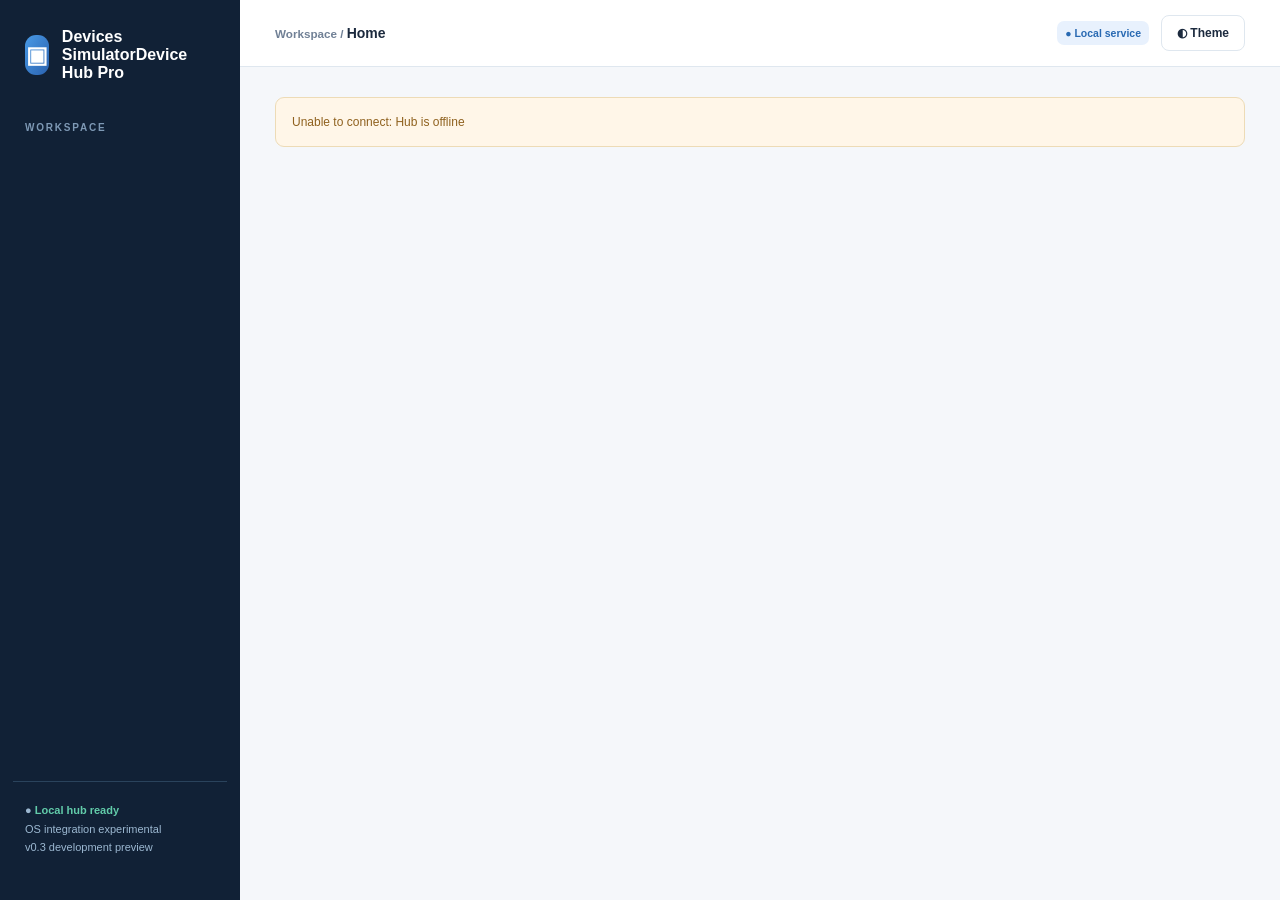
==== src/lulwa_virtual_printer/ui/index.html @ 2a914bf4 "feat: Studio inspection UI entry points and read-only step highlights" ====
<!doctype html>
<html lang="en"><head><meta charset="utf-8"><meta name="viewport" content="width=device-width, initial-scale=1">
<title>Devices Simulator — Device Hub</title>
<style>
:root{--nav:#112136;--bg:#f5f7fa;--surface:#fff;--line:#dfe7ef;--ink:#1c2a3e;--mute:#718196;--blue:#2869b2;--pale:#eaf3ff;--teal:#138b81;--purple:#7958a6}
*{box-sizing:border-box}body{margin:0;background:var(--bg);color:var(--ink);font:14px Inter,-apple-system,BlinkMacSystemFont,"Segoe UI",sans-serif}button,input,select{font:inherit}button{cursor:pointer}button:focus-visible,input:focus-visible,select:focus-visible{outline:3px solid #73b5eb;outline-offset:2px}
.shell{display:flex;min-height:100vh}.side{width:240px;flex:none;background:var(--nav);color:#bed0e3;min-height:100vh;position:sticky;top:0;display:flex;flex-direction:column;padding:24px 13px}.brand{color:#fff;font-size:16px;font-weight:800;display:flex;gap:13px;align-items:center;padding:4px 12px 28px}.brand small{color:#86a6c4;font-size:11px;font-weight:400;display:block;margin-top:4px}.logo{border-radius:11px;background:linear-gradient(120deg,#499ae6,#2a62b0);height:40px;width:40px;display:grid;place-items:center;font-size:23px}.navtitle{font-size:10px;letter-spacing:1.8px;text-transform:uppercase;color:#7e99b5;font-weight:850;padding:12px}.nav{width:100%;border:0;background:transparent;text-align:left;color:#b5c9de;border-radius:9px;padding:12px 13px;display:flex;align-items:center;gap:12px;font-size:12.5px;font-weight:600}.nav.active,.nav:hover{background:#27486c;color:#fff}.nav.active{box-shadow:inset 3px 0 #6eafea}.nav i{font-style:normal;font-size:18px;width:22px;text-align:center}.sidefoot{margin-top:auto;border-top:1px solid #2a435c;padding:19px 12px;font-size:11px;color:#9cb8d1;line-height:1.7}.sidefoot b{color:#62ccaa}
.main{min-width:0;flex:1}.top{height:67px;display:flex;align-items:center;justify-content:space-between;background:var(--surface);border-bottom:1px solid var(--line);padding:0 35px;gap:10px}.top small{color:var(--mute);font-weight:550}.top strong{color:var(--ink)}.body{max-width:1440px;margin:auto;padding:30px 35px 55px}.heading{display:flex;justify-content:space-between;align-items:center;gap:15px;margin-bottom:24px}.heading .eyebrow{font-size:10px;text-transform:uppercase;letter-spacing:1.6px;font-weight:800;color:var(--teal);margin-bottom:8px}.heading h1{font-size:26px;letter-spacing:-.8px;margin:0 0 7px}.heading p,.muted{color:var(--mute);font-size:12px;line-height:1.6}.heading p{margin:0}
.btn{border:1px solid var(--line);border-radius:8px;background:var(--surface);color:var(--ink);padding:10px 15px;font-size:12px;font-weight:700;display:inline-flex;align-items:center;justify-content:center;gap:8px;text-decoration:none}.btn.primary{background:var(--blue);color:#fff;border-color:var(--blue)}.btn.ghost{border:0;background:transparent;color:var(--blue)}.btn.danger{color:#b33d4c}.btn:disabled{opacity:.4;cursor:not-allowed}.row{display:flex;align-items:center;gap:12px}.between{justify-content:space-between}.wrap{flex-wrap:wrap}.grid{display:grid;gap:17px}.four{grid-template-columns:repeat(4,minmax(0,1fr))}.three{grid-template-columns:repeat(3,minmax(0,1fr))}.two{grid-template-columns:repeat(2,minmax(0,1fr))}.split{grid-template-columns:1.65fr 1fr}.stack{display:flex;flex-direction:column;gap:18px}.card{background:var(--surface);border:1px solid var(--line);border-radius:12px;padding:20px;box-shadow:0 8px 25px #243a5409;min-width:0}.card h2{margin:0 0 6px;font-size:14px}.card h3{margin:0 0 6px;font-size:12px}.cardhead{display:flex;align-items:center;justify-content:space-between;gap:12px;margin-bottom:17px}.small{font-size:11px;color:var(--mute)}.metric small{color:var(--mute);font-weight:700}.metric strong{display:block;font-size:29px;margin:10px 0 6px;letter-spacing:-1px}.pill{display:inline-flex;align-items:center;gap:6px;font-size:10.5px;font-weight:750;padding:6px 8px;border-radius:7px;background:#e8f1fd;color:#2869b2}.pill.green{background:#e1f5eb;color:#227d5c}.pill.amber{background:#fff1dc;color:#926117}.pill.gray{background:#ebeff4;color:#65738a}
.tile,.choice{background:var(--surface);border:1px solid var(--line);border-radius:11px;padding:18px;text-align:left}.tile{display:flex;flex-direction:column;align-items:center;text-align:center;gap:11px;min-height:130px;justify-content:center}.tile b,.choice b{font-size:12px}.tile small,.choice small{font-size:11px;color:var(--mute);line-height:1.6}.tile:hover,.choice:hover,.choice.active{border-color:#4288d5;background:#f5faff}.tile .ic,.choice .ic{background:#e7f2ff;color:#2869b2;border-radius:11px;width:48px;height:48px;display:grid;place-items:center;font-size:24px}.choice{min-height:127px}.choice b,.choice small{display:block;margin-top:8px}.item{display:flex;align-items:center;gap:12px;padding:15px 0;border-bottom:1px solid var(--line)}.item:last-child{border-bottom:0}.item .ic{background:#e6f1fd;color:var(--blue);height:42px;width:42px;flex:none;border-radius:10px;display:grid;place-items:center;font-size:22px}.item .grow{flex:1;min-width:0}.item .grow b{display:block;font-size:12px;margin-bottom:5px}.item .grow small{color:var(--mute);font-size:10.5px}.empty{background:#fbfcff;border:1px dashed #c8d4e0;padding:34px;text-align:center;border-radius:11px}.empty b{display:block;margin-bottom:8px}.empty p{max-width:400px;margin:0 auto 16px;font-size:12px;color:var(--mute);line-height:1.7}
.wizard{display:grid;grid-template-columns:195px 1fr;gap:20px}.wstep{display:flex;gap:11px;align-items:center;padding:13px;border-radius:8px;font-size:11px;color:var(--mute)}.wstep.active{background:#e6f1ff;color:var(--ink);font-weight:750}.circle{flex:none;background:#e4eaf1;border-radius:50%;height:25px;width:25px;display:grid;place-items:center;font-weight:800}.active .circle{background:var(--blue);color:white}.wizardpanel{min-height:510px;display:flex;flex-direction:column}.wizardcontent{flex:1}.progress{height:6px;background:#e8edf5;border-radius:8px;margin:12px 0 24px;overflow:hidden}.progress div{height:100%;background:var(--blue)}.sectitle{font-size:19px;letter-spacing:-.4px;margin:0 0 7px}.wfooter{border-top:1px solid var(--line);padding-top:18px;margin-top:26px;display:flex;justify-content:space-between;gap:10px}.field{display:block;margin:20px 0}.field span{font-size:11.5px;font-weight:750;display:block;margin-bottom:8px}.field input,.field select{border:1px solid var(--line);border-radius:8px;background:var(--surface);color:var(--ink);padding:10px 12px;min-height:42px;width:100%}.notice{background:#eaf3ff;border:1px solid #c8dff7;color:#275b8c;border-radius:9px;padding:14px 16px;font-size:12px;line-height:1.7}.notice.warn{background:#fff6e8;border-color:#eddbb6;color:#8f611e}.notice b{display:block;margin-bottom:4px}.mt{margin-top:18px}
.table{border-collapse:collapse;width:100%;text-align:left}.table th{font-size:10px;text-transform:uppercase;letter-spacing:.5px;color:var(--mute);background:#f1f5f9}.table td,.table th{padding:13px 12px;border-bottom:1px solid var(--line)}.table td{font-size:12px}.scroll{overflow:auto}
.tray{border:1px solid var(--line);border-radius:10px;padding:18px}.tray .art{background:linear-gradient(155deg,#dde4ed,#9fb3c6);border-radius:8px;border-bottom:9px solid #778fa6;height:110px;display:grid;place-items:center;color:#49627d;font-size:42px;margin:15px 0}.labelart{width:210px;min-height:315px;margin:10px auto;background:#fff;color:#152539;border:1px solid #cad4df;box-shadow:0 12px 25px #0002;padding:20px 15px;display:flex;flex-direction:column;gap:15px;font-size:12px}.labelart .barcode{margin-top:auto;height:56px;background:repeating-linear-gradient(90deg,#122235 0 3px,white 3px 5px,#122235 5px 6px,white 6px 11px)}
.gallery{display:grid;grid-template-columns:repeat(4,minmax(0,1fr));gap:15px}.shot{border:1px solid var(--line);background:var(--surface);border-radius:10px;overflow:hidden}.shot-img{height:195px;background:#eaf0f6;padding:14px;display:grid;place-items:center}.shot-img img{max-width:100%;max-height:100%;object-fit:contain;box-shadow:0 4px 13px #15243933}.shot-detail{padding:13px}.shot-detail b{display:block;font-size:11px;margin-bottom:5px}.diag{background:#15263b;border-radius:13px;padding:23px;color:#f0f5fa}.diagcards{display:grid;grid-template-columns:repeat(3,1fr);gap:14px;margin:18px 0}.diagcard{background:#1e354d;border:1px solid #34516a;border-radius:10px;padding:21px}.diagcard strong{font-size:22px;color:#69d4b3;display:block;margin:10px 0}.diagcard small{color:#b4c6d6}.diagrow{display:flex;justify-content:space-between;gap:15px;padding:13px 0;border-bottom:1px solid #34516a;font-size:12px}.diagrow span{color:#a8c2da}.studio{background:#faf9ff;border:1px solid var(--line);border-radius:12px;height:490px;position:relative;overflow:hidden;background-image:radial-gradient(#cec2de 1px,transparent 1px);background-size:19px 19px}.node{position:absolute;min-width:165px;background:#fff;border:1px solid #b7a3d5;border-radius:10px;padding:17px;box-shadow:0 8px 20px #2a1c4519;font-size:11px}.node b{display:block;color:#7958a6;margin-bottom:11px}.toast{position:fixed;right:25px;bottom:25px;padding:15px 19px;background:#203d58;color:#fff;border-radius:10px;box-shadow:0 10px 30px #0004;display:none;z-index:5}.toast.show{display:block}.toast.bad{background:#933744}
body.dark{--bg:#101820;--surface:#172333;--line:#35475d;--ink:#eef3f9;--mute:#b0bece;--blue:#78b7f4;--pale:#233954}body.dark .tile:hover,body.dark .choice.active{background:#243b55}body.dark .table th{background:#25364a}body.dark .empty{background:#1b2738}body.dark .notice{background:#213b55;border-color:#365b7b;color:#c2dff7}body.dark .notice.warn{background:#45371f;border-color:#76572b;color:#efce94}
@media(max-width:1200px){.side{width:202px}.four,.gallery{grid-template-columns:repeat(2,1fr)}.three{grid-template-columns:repeat(2,1fr)}.body{padding:24px}.split{grid-template-columns:1fr}}@media(max-width:760px){.side{width:65px;padding:15px 6px}.side .brand{padding:3px 6px 19px}.brand .title,.side .navtitle,.nav .txt,.sidefoot{display:none}.nav{justify-content:center}.top{padding:0 15px}.body{padding:20px 13px}.wizard{grid-template-columns:1fr}.wizardsteps{display:flex;gap:5px;overflow:auto}.wstep{padding:9px}.wstep .stepname{display:none}.gallery{grid-template-columns:repeat(2,1fr)}}@media(max-width:550px){.four,.three,.two,.gallery,.diagcards{grid-template-columns:1fr}.heading{align-items:flex-start;flex-direction:column}}@media(prefers-reduced-motion:reduce){*{animation:none!important;transition:none!important}}

/* Advanced Studio v1 — node editor */
.flow-layout{display:grid;grid-template-columns:200px minmax(0,1fr) 275px;gap:15px;align-items:start}
.flow-library,.flow-inspector,.flow-workspace{min-width:0;border:1px solid var(--line);background:var(--surface);border-radius:13px;box-shadow:0 8px 28px #172b4708}
.flow-library{padding:13px;display:flex;flex-direction:column;gap:8px;min-height:500px}
.flow-panel-head{display:flex;align-items:center;justify-content:space-between;gap:6px;margin-bottom:8px}.flow-panel-head>b{font-size:12px}.flow-panel-head .btn{padding:6px}
.flow-library-item{display:block;width:100%;text-align:left;padding:12px 11px;border:1px solid var(--line);background:var(--surface);border-radius:8px}
.flow-library-item b,.flow-library-item small{display:block;overflow-wrap:anywhere}.flow-library-item b{font-size:11px;margin-bottom:5px}.flow-library-item small{font-size:10px;color:var(--mute)}.flow-library-item:hover,.flow-library-item.active{border-color:var(--blue);background:var(--pale)}
.flow-library-empty{font-size:11px;color:var(--mute);padding:24px 8px;line-height:1.6}
.flow-library-bottom{margin-top:auto;border-top:1px solid var(--line);padding-top:15px;display:grid;gap:9px}.flow-library-bottom>b{font-size:11px}
.flow-welcome{grid-column:span 2;min-height:490px;display:flex;flex-direction:column;align-items:center;justify-content:center;padding:25px;background:var(--surface);border:1px dashed #a6bfd8;border-radius:12px;text-align:center}.flow-welcome h2{font-size:20px;margin:12px}.flow-welcome p{max-width:440px;font-size:12px;color:var(--mute);margin:0 0 20px}.flow-welcome-symbol{font-size:48px;color:var(--blue)}
.flow-workspace{overflow:hidden}.flow-toolbar{display:flex;justify-content:space-between;gap:10px;align-items:end;padding:14px 16px;border-bottom:1px solid var(--line)}.flow-toolbar>.field{flex:1;margin:0}.flow-toolbar>.field input{max-width:390px}.flow-toolbar .row{justify-content:flex-end}
.flow-add{display:flex;flex-wrap:wrap;align-items:center;gap:5px;padding:11px 15px;background:var(--pale)}.flow-add span{font-size:10px;font-weight:850;color:var(--mute);margin-right:4px}.flow-add .btn{padding:7px 8px;font-size:10px}
.flow-canvas-viewport{overflow:auto;max-width:100%;border-top:1px solid var(--line);background:#f9fbff}
.flow-canvas{position:relative;width:1260px;height:620px;background-image:radial-gradient(#cbdced 1.2px,transparent 1.2px);background-size:21px 21px}
.flow-wires{width:1260px;height:620px;position:absolute;left:0;top:0;pointer-events:none}
.flow-node{width:188px;height:90px;position:absolute;background:#fff;border-radius:10px;border:1px solid #bdd2ed;box-shadow:0 8px 22px #15375720;user-select:none;touch-action:none;cursor:pointer}
.flow-node.selected{outline:3px solid #56a5f6;outline-offset:1px;box-shadow:0 11px 26px #2971c542}
.flow-node.indigo{border-color:#b4b4e9}.flow-node.teal{border-color:#a0dbd0}.flow-node.purple{border-color:#b7a0e2}.flow-node.green{border-color:#a6d9c8}
.flow-grab{height:55px;padding:10px;display:flex;gap:7px;align-items:center;cursor:grab}.flow-grab:active{cursor:grabbing}.flow-node-icon{width:31px;height:31px;border-radius:8px;display:grid;place-items:center;background:#e0edfb;color:#216bac;flex:none;font-size:18px}
.flow-node.indigo .flow-node-icon{background:#ece7ff;color:#7157b6}.flow-node.teal .flow-node-icon{background:#dbf5ef;color:#108c77}.flow-node.purple .flow-node-icon{background:#f0e8fc;color:#7b58bb}.flow-node.green .flow-node-icon{background:#e0f6e9;color:#159666}
.flow-grab b,.flow-grab small{display:block}.flow-grab b{font-size:11px}.flow-grab small{color:#7f90a3;font-size:9px;margin-top:4px;white-space:nowrap}.flow-drag-handle{margin-left:auto;color:#9bb3cf;font-size:19px}
.flow-node-foot{border-top:1px solid #e1eaf4;font-size:9px;padding:8px 9px;color:#688198;overflow:hidden;text-overflow:ellipsis;white-space:nowrap}
.flow-port{width:18px;height:18px;position:absolute;border-radius:50%;top:36px;background:#4d8bc0;border:3px solid #fff;box-shadow:0 0 0 1px #9db9d4;cursor:crosshair;z-index:5;touch-action:none;padding:0}.flow-port.in{left:-9px}.flow-port.out{right:-9px}.flow-port:hover,.flow-port:focus-visible{background:#0b9b89;outline:3px solid #b5efe6;outline-offset:2px}.flow-port.flow-branch-true{top:13px;background:#12856a;color:#fff;font-size:9px;font-weight:800;line-height:11px}.flow-port.flow-branch-false{top:59px;background:#af733d;color:#fff;font-size:9px;font-weight:800;line-height:11px}.flow-node.flow-result-inactive{border-color:#aa9b84;box-shadow:0 0 0 2px #ded6c5;opacity:.62}.flow-node.flow-result-completed{border-color:#16956d;box-shadow:0 0 0 2px #80d7bd}.flow-node.flow-result-failed{border-color:#b84148;box-shadow:0 0 0 2px #ed9da4}.flow-node.flow-result-skipped{border-color:#8798aa;opacity:.84}.flow-debug-panel{margin-top:18px;border-top:1px solid var(--line);padding-top:15px}.flow-inspection{padding:16px;border-top:1px solid var(--line)}.flow-inspection h2{font-size:14px;margin:0 0 12px}.flow-inspection .small{font-size:11px}.flow-inspection-list{display:grid;gap:6px}.flow-inspection-step{display:flex;align-items:center;gap:8px;flex-wrap:wrap;padding:8px 10px;border:1px solid var(--line);border-radius:8px;background:var(--surface)}.flow-inspection-step.active{border-color:#159d93;box-shadow:0 0 0 1px #159d93}.flow-inspection-step .btn{font-size:10px;padding:6px 9px}.flow-inspection-step strong{font-size:11px}.flow-inspection-step small{font-size:10px;color:var(--mute)}.flow-node.flow-inspection-active{outline:3px solid #12a79e;outline-offset:4px}.flow-inspection .notice{margin:10px 0}.flow-debug-panel .small{line-height:1.65}.flow-wires{overflow:visible}
.flow-editor-footer{font-size:10px;color:var(--mute);padding:11px 16px;border-top:1px solid var(--line)}
.flow-inspector{padding:17px;min-height:450px}.flow-inspector>h2{margin-bottom:18px}.flow-inspector-empty{font-size:11px;color:var(--mute);line-height:1.8}
.flow-inspector-title{display:flex;gap:9px;align-items:center;margin-bottom:19px}.flow-inspector-title strong,.flow-inspector-title small{display:block}.flow-inspector-title strong{font-size:13px}.flow-inspector-title small{font-size:9px;color:var(--mute);margin-top:3px}
.flow-inspector .field{margin:13px 0}.flow-inspector .field input,.flow-inspector .field select{max-width:100%;width:100%}.flow-inspector .grid.two{gap:8px}
.flow-inspector-actions{display:flex;gap:6px;flex-wrap:wrap;margin:18px 0}.flow-inspector-actions .btn{font-size:10px;padding:9px}.flow-subtitle{margin-top:17px!important}
.flow-connection{display:flex;align-items:center;justify-content:space-between;border-bottom:1px solid var(--line);padding:5px 0;font-size:10px;gap:5px;overflow-wrap:anywhere}.flow-connection .btn{font-size:9px;padding:6px}
.flow-safety{padding:15px;background:#eef6ff;border-radius:9px;margin-top:25px;color:#3a628a}.flow-safety b{font-size:11px}.flow-safety p{font-size:10px;line-height:1.65;margin:6px 0 0}
.flow-history{border-top:1px solid var(--line);padding:16px}.flow-history h2{font-size:14px;margin:0 0 12px}
.flow-run{border:1px solid var(--line);border-radius:8px;margin-bottom:7px;padding:10px}.flow-run summary{font-size:11px;cursor:pointer;font-weight:700}.flow-run summary small{color:var(--mute);float:right}.flow-run-step{display:flex;align-items:center;gap:8px;flex-wrap:wrap;border-top:1px solid var(--line);margin-top:8px;padding-top:8px;font-size:11px}.flow-run-step small{color:var(--mute);flex-basis:100%;margin-left:5px}
.flow-status{padding:4px 7px;border-radius:5px;color:#57738f;background:#e5edf5;font-size:9px;font-weight:800;text-transform:uppercase}.flow-status.completed{color:#0d825d;background:#e0f5eb}.flow-status.failed{color:#a4404e;background:#fbe8ea}.flow-status.skipped{color:#9a741f;background:#fff4d7}
body.dark .flow-canvas-viewport,body.dark .flow-canvas{background-color:#18283b}body.dark .flow-node{background:#213249;color:#e4f1ff}body.dark .flow-node-foot{border-color:#365570}body.dark .flow-library-item{background:var(--surface);color:var(--ink)}body.dark .flow-safety{background:#1e3b57;color:#b7d8ef}
@media(max-width:1550px){.flow-layout{grid-template-columns:180px minmax(0,1fr) 235px}}@media(max-width:1180px){.flow-layout{grid-template-columns:175px minmax(0,1fr)}.flow-inspector{grid-column:2}.flow-toolbar{flex-wrap:wrap}}@media(max-width:720px){.flow-layout{grid-template-columns:1fr}.flow-library,.flow-inspector{min-height:auto}.flow-library,.flow-workspace,.flow-inspector,.flow-welcome{grid-column:1}.flow-toolbar .row{justify-content:flex-start}.flow-toolbar>.field{width:100%}.flow-welcome{min-height:300px}}

/* Universal Connection Engine: transparent local TCP listener controls */
.conn-metric strong{font-size:27px;display:block;color:var(--blue);margin:5px 0}
.conn-metric .small{font-size:11px}
.conn-heading{display:flex;flex-direction:column;gap:4px;margin:27px 0 14px}
.conn-heading h2{font-size:18px}
.conn-heading p{font-size:12px}
.conn-card{min-width:0}
.conn-card>.cardhead{flex-wrap:wrap;gap:9px}
.conn-meta{font-size:11px;color:var(--mute);margin-bottom:13px}
.conn-endpoint{font-size:17px;font-family:ui-monospace,Menlo,monospace;letter-spacing:-.03em}
.conn-controls{padding:14px 0;margin-top:10px;border-top:1px solid var(--line);border-bottom:1px solid var(--line)}
.conn-controls .field{margin:0 0 12px}
.conn-controls input,.conn-controls select{width:100%}
.conn-events{margin-top:17px}
.conn-events summary{font-weight:750;font-size:11px;cursor:pointer;padding:10px;background:var(--pale);border-radius:8px}
.conn-event-list{max-height:230px;overflow:auto;padding-top:8px}
.conn-event-list>div{display:grid;grid-template-columns:60px 1fr 1fr;gap:10px;padding:8px 0;border-bottom:1px solid var(--line);font-size:10px}
.conn-event-list time{color:var(--mute)}
.conn-event-list b{color:var(--ink)}
.conn-event-list span{color:var(--mute)}
.conn-code{white-space:pre-wrap;overflow-wrap:anywhere;background:#102b47;color:#e4f7ff;padding:15px;border-radius:8px;font-size:12px}
@media(max-width:720px){.conn-metric strong{font-size:23px}.conn-endpoint{font-size:15px}}

.conn-serial-path{background:#132e49;border:1px solid #335e83;border-radius:8px;padding:13px;color:#c8efff;margin:12px 0}
.conn-serial-path code{font-family:ui-monospace,Menlo,monospace;overflow-wrap:anywhere;font-size:12px}
.conn-card>.grid.two{margin:15px 0}
.conn-card .field input,.conn-card .field select{max-width:100%;width:100%}
</style></head><body>
<div class="shell"><aside class="side"><div class="brand"><div class="logo">▣</div><div class="title">Devices SimulatorDevice Hub Pro</small></div></div><div class="navtitle">Workspace</div><div id="sidebar"></div><div class="sidefoot">● <b>Local hub ready</b><br>OS integration experimental<br>v0.3 development preview</div></aside>
<div class="main"><header class="top"><div><small>Workspace / </small><strong id="breadcrumb">Home</strong></div><div class="row"><span class="pill" id="systemstatus">● Local service</span><button class="btn" id="theme" aria-label="Toggle theme">◐ Theme</button></div></header><main id="page" class="body" aria-live="polite"></main></div></div><div class="toast" id="toast" role="status"></div>
<script>
const TOKEN="__HUB_TOKEN__",E=id=>document.getElementById(id);
const icons={home:"⌂",devices:"▤",wizard:"⊕",jobs:"▧",gallery:"▥",diagnostics:"◉",integration:"⌘",studio:"◇",connections:"⊞",settings:"⚙",brother:"▣",zebra:"▤",scanner:"▱",barcode:"▥",receipt:"▦",serial:"⌁",scale:"⚖",network_device:"⌘",usb_device:"⊡",ble_device:"ᛒ",rfid:"◈",sensor:"◉"};
const nav=[["home","Home"],["devices","My Devices"],["wizard","Create Device"],["jobs","Jobs & Queue"],["gallery","Output Gallery"],["diagnostics","Diagnostics"],["integration","System Integration"],["studio","Advanced Studio"],["connections","Connections"],["settings","Settings"]];
let state={devices:[],jobs:[],presets:{},platform:"Unknown",output_dir:""},route="home",active="",draft={step:0,preset:"brother",name:"Brother Office Printer",tray:"tray-1",model_id:"generic-office",brand:"Generic",transport:"ipp",saved:""},detailEdit=null;
const clean=x=>String(x??"").replace(/[&<>"']/g,c=>({"&":"&amp;","<":"&lt;",">":"&gt;",'"':"&quot;","'":"&#39;"}[c]));
const preset=id=>state.presets[id]||{};
const badge=(s,t="")=>'<span class="pill '+t+'">'+clean(s)+'</span>';
const button=(name,action,style="",disabled=false)=>'<button class="btn '+style+'" data-action="'+action+'" '+(disabled?"disabled":"")+'>'+name+'</button>';
function heading(k,t,desc,action=""){return '<div class="heading"><div><div class="eyebrow">'+clean(k)+'</div><h1>'+clean(t)+'</h1><p>'+clean(desc)+'</p></div><div class="row">'+action+'</div></div>'}
function showToast(msg,bad=false){const t=E("toast");t.textContent=msg;t.className="toast show"+(bad?" bad":"");setTimeout(()=>t.className="toast",3500)}
async function post(path,obj){const res=await fetch(path,{method:"POST",headers:{"Content-Type":"application/json","X-Devices-Token":TOKEN},body:JSON.stringify(obj)});const json=await res.json();if(!res.ok)throw Error(json.error||"Request failed");return json}
async function refresh(){const res=await fetch("/api/state",{cache:"no-store"});if(!res.ok)throw Error("Hub is offline");state=await res.json();draw()}
function goto(name,id=""){route=name;if(id)active=id;if(name==="detail")detailEdit=null;draw()}
function begin(id="brother"){const m=initialModel(id);draft={step:0,preset:id,name:preset(id).name||"New Device",tray:"tray-1",model_id:m?.id||"",brand:m?.brand||"Generic",transport:m?.transports?.[0]||"local",saved:""};goto("wizard")}
function leftnav(){E("sidebar").innerHTML=nav.map(([id,n])=>'<button class="nav '+((route==="detail"?"devices":route)===id?"active":"")+'" data-nav="'+id+'"><i>'+icons[id]+'</i><span class="txt">'+n+'</span></button>').join("")}
function deviceRow(d){const p=preset(d.preset);return '<div class="item"><div class="ic">'+icons[d.preset]+'</div><div class="grow"><b>'+clean(d.name)+'</b><small>'+clean((d.brand?d.brand+' · '+d.model:p.label))+' · '+clean(d.media)+' · '+clean(d.transport||'local')+'</small></div>'+regBadge(d.preset)+button("Manage","detail:"+d.id)+'</div>'}
function empty(text,desc){return '<div class="empty"><b>'+text+'</b><p>'+desc+'</p>'+button("Create Device","wizard","primary")+'</div>'}
function registration(id){return state.registrations?.[id]||{status:"unknown",queue:"Not available",details:""}}
function regBadge(id){if(id!=="brother"&&id!=="zebra")return badge("Profile only","amber");const s=registration(id).status;return badge(s==="registered"?"Installed in OS":s==="not_installed"?"Not installed":s==="conflict"?"Name conflict":"Unverified",s==="registered"?"green":"amber")}
function installControls(id){const r=registration(id);return '<div class="row wrap mt">'+
(r.status==="registered"?button("Remove from OS","uninstall:"+id,"danger"):
button("Install in OS","install:"+id,"primary",r.status==="conflict"||!state.ipp_service_ready))+
badge(r.status==="registered"?"OS queue verified":r.status==="not_installed"?"Not installed":r.status,""+(r.status==="registered"?"green":"amber"))+
'</div><p class="small mt">'+clean(r.details||"Requires OS permission and IPP compatibility")+'</p>'}

const modelsByCategory=category=>(state.catalog?.models||[]).filter(m=>m.category===category);
const catalogModel=id=>(state.catalog?.models||[]).find(m=>m.id===id);
const initialModel=id=>catalogModel(state.catalog?.default_models?.[id])||modelsByCategory(preset(id).category)[0];
function modelInputs(){
 const models=modelsByCategory(preset(draft.preset).category);
 const brands=[...new Set(models.map(m=>m.brand))].sort();
 const selected=models.find(m=>m.id===draft.model_id)||models[0];
 const brand=brands.includes(draft.brand)?draft.brand:selected?.brand;
 const filtered=models.filter(m=>m.brand===brand);
 const model=filtered.find(m=>m.id===draft.model_id)||filtered[0];
 const transports=model?.transports||["local"];
 const selectedTransport=transports.includes(draft.transport)?draft.transport:transports[0];
 const transportMeta=state.catalog?.transports||{};
 return '<div class="grid two mt"><label class="field"><span>Manufacturer / brand</span><select id="model-brand">'+brands.map(b=>'<option value="'+clean(b)+'" '+(b===brand?"selected":"")+'>'+clean(b)+'</option>').join("")+'</select></label>'+
 '<label class="field"><span>Model</span><select id="model-select">'+filtered.map(m=>'<option value="'+clean(m.id)+'" '+(m.id===model.id?"selected":"")+'>'+clean(m.model)+'</option>').join("")+'</select></label></div>'+
 '<label class="field"><span>Connection / protocol</span><select id="transport-select">'+transports.map(t=>'<option value="'+clean(t)+'" '+(selectedTransport===t?"selected":"")+'>'+clean(transportMeta[t]?.label||t)+'</option>').join("")+'</select></label>'+
 '<div class="notice mt"><b>Reference profile only</b>'+clean(model?.note||"")+'<p class="small mt">'+(selectedTransport==="local"?"In-app behavior available where supported.":selectedTransport==="ipp"?"Experimental IPP queue on supported printer fixtures.":"USB/BLE/network/serial hardware is not created yet. This selection is stored as configuration.")+'</p>'+
 (model?.source?'<a href="'+clean(model.source)+'" target="_blank" rel="noopener noreferrer">Manufacturer / specification ↗</a>':"")+'</div>';
}
function modelEditor(d){
 const models=modelsByCategory(d.category);
 const selected=models.find(m=>m.id===detailEdit?.model_id)||catalogModel(d.model_id)||models[0];
 if(!selected)return "";
 const transports=selected.transports||[];
 const tr=transports.includes(detailEdit?.transport)?detailEdit.transport:transports[0];
 return '<div class="card"><h2>Brand, model & connection</h2><p class="muted">Change the reference profile without installing hardware or modifying OS queues.</p>'+
 '<label class="field"><span>Manufacturer / model</span><select id="detail-model">'+models.map(m=>'<option value="'+clean(m.id)+'" '+(m.id===selected.id?"selected":"")+'>'+clean(m.brand+' · '+m.model)+'</option>').join("")+'</select></label>'+
 '<label class="field"><span>Connection type</span><select id="detail-transport">'+transports.map(t=>'<option value="'+clean(t)+'" '+(t===tr?"selected":"")+'>'+clean(state.catalog?.transports?.[t]?.label||t)+'</option>').join("")+'</select></label>'+
 '<div class="notice warn mt"><b>Emulation boundary</b>'+clean(selected.note||"")+'<p class="small mt">This does not enumerate USB hardware, broadcast BLE, or bind a network port.</p></div>'+
 button("Save model & transport","save-model:"+d.id,"primary")+'</div>';
}
function scaleNativeControls(d){
 if(d.category!=="scale")return "";
 const compatible=d.transport==="usb_hid"&&["dymo-m10","dymo-m25","generic-scale"].includes(d.model_id);
 const h=state.scale_hid||{},running=!!h.running&&h.device_id===d.id;
 return '<div class="card"><div class="cardhead"><h2>macOS CoreHID POS scale · Developer Preview</h2>'+
 badge(running?(h.external_visible?"Enumerated by hidutil":"Running · not externally verified"):"Not connected",running&&h.external_visible?"green":"amber")+'</div>'+
 '<p class="muted">Experimental, standards-based HID POS scale. This is not a real USB port or an official DYMO M10/M25 device. macOS 15+ and an approved Apple virtual HID entitlement are required. Unsigned releases may be denied.</p>'+
 '<div class="item">Host: '+clean(state.platform)+'</div>'+
 '<div class="item">Helper: '+badge(h.available?"Bundled":"Unavailable",h.available?"green":"amber")+'</div>'+
 '<div class="item">Device registration: '+badge(h.external_visible&&running?"Verified via hidutil":running?"Created, not enumerated":"Not installed",running&&h.external_visible?"green":"amber")+'</div>'+
 (h.last_error?'<div class="notice warn mt"><b>Activation diagnostic</b>'+clean(h.last_error)+'</div>':"")+
 '<div class="row wrap mt">'+button("Activate virtual POS scale","scale-hid-start:"+d.id,"primary",running||!h.available||!compatible)+
 button("Check macOS enumeration","scale-hid-probe:"+d.id,"",!running)+
 button("Deactivate","scale-hid-stop:"+d.id,"danger",!running)+'</div>'+
 '<p class="small mt">If activated, the Weight Test Bench below dispatches a six-byte HID scale report when you generate a reading. Another app must recognize the POS usage page independently.</p>'+
 (!compatible?'<div class="notice mt">Select a supported DYMO M10/M25 or Generic Scale reference with USB HID transport first.</div>':"")+
 '</div>';
}
function scaleControls(d){
 if(d.category!=="scale")return "";
 const m=d.last_measurement;
 return '<div class="card"><div class="cardhead"><h2>Shipping Scale Test Bench</h2>'+badge("Local fixture","green")+'</div>'+
 '<p class="muted">Send a deterministic simulated reading to the local hub. Local fixture output. If the opt-in CoreHID helper is active, the report is also dispatched to the macOS HID subsystem; no physical USB device is created.</p>'+
 '<div class="grid two"><label class="field"><span>Gross weight (kg)</span><input id="scale-gross" type="number" min="0" step="0.001" value="1.250"></label>'+
 '<label class="field"><span>Tare weight (kg)</span><input id="scale-tare" type="number" min="0" step="0.001" value="0.100"></label>'+
 '<label class="field"><span>Output units</span><select id="scale-unit">'+["kg","lb","g","oz"].map(u=>'<option value="'+u+'" '+(u===(m?.unit||"lb")?"selected":"")+'>'+u+'</option>').join("")+'</select></label>'+
 '<label class="field"><span>Reading status</span><select id="scale-stable"><option value="true">Stable</option><option value="false">Unstable</option></select></label></div>'+
 button("Generate scale reading","scale-read:"+d.id,"primary")+
 (m?'<div class="notice mt"><b>Last reading: '+clean(m.weight)+' '+clean(m.unit)+'</b> · '+clean(m.status)+'<p class="small mt">Net '+clean(m.net_kg)+' kg · Scope: in-app fixture</p></div>':"")+'</div>';
}

function home(){return heading("DEVICE CONTROL HUB","Welcome to Devices Simulator","Create, configure and test simulated devices without physical hardware.",button("+ Create Device","wizard","primary"))+
'<div class="stack"><div class="grid four">'+[['Configured devices',state.devices.length,'Saved profiles'],['Captured jobs',state.jobs.filter(x=>x.status==="rendered").length,'Local JPG captures'],['OS printers verified',Object.values(state.registrations||{}).filter(x=>x.status==="registered").length,'Native queue enumeration'],['Local service','Online','Loopback only']].map(([a,b,c])=>'<div class="card metric"><small>'+a+'</small><strong>'+b+'</strong><div class="small">'+c+'</div></div>').join("")+'</div>'+
'<div class="card"><div class="cardhead"><div><h2>Quick create</h2><div class="small">Choose the type of hardware to simulate</div></div>'+badge("OS support experimental","amber")+'</div><div class="grid three">'+Object.entries(state.presets).map(([id,p])=>'<button class="tile" data-preset="'+id+'"><div class="ic">'+icons[id]+'</div><b>'+clean(p.label)+'</b><small>'+clean(p.capability==="planned"?"Preview only":p.media)+'</small></button>').join("")+'</div></div>'+
'<div class="grid split"><div class="card"><div class="cardhead"><h2>Your Devices</h2>'+button("View all","devices","ghost")+'</div>'+(state.devices.length?state.devices.slice(0,5).map(deviceRow).join(""):empty("No devices yet","Create a Brother, Zebra, or preview-only device profile."))+'</div>'+
'<div class="card"><h2>Readiness checklist</h2>'+[['Local JPG capture',"green"],['Device profiles',"green"],['IPP printer registration',"amber"],['Native scanner support',"amber"],['PrintNode verification',"amber"]].map(([name,type],i)=>'<div class="item">'+badge(i<2?"Implemented":"Not verified",type)+'<span class="small">'+name+'</span></div>').join("")+'</div></div></div>'}
function devices(){return heading("DEVICE LIBRARY","My Devices","Browse profiles, perform local sample captures, and view OS integration status.",button("+ New Device","wizard","primary"))+'<div class="card"><div class="cardhead"><h2>Device inventory</h2>'+badge(state.devices.length+" saved profiles")+'</div>'+(state.devices.length?state.devices.map(deviceRow).join(""):empty("Your library is empty","Create a device profile to begin."))+'</div>'}
const steps=["Device Type","Device Profile","Configuration","Behavior","Install in OS","Test & Finish"];
function wizard(){
const s=draft.step,p=preset(draft.preset);let body="";
if(s===0){body='<h2 class="sectitle">Choose your device type</h2><p class="muted">Create scales, printers, scanners, USB peripherals, BLE devices, network fixtures and more.</p><div class="grid three mt">'+Object.entries(state.presets).map(([id,v])=>'<button class="choice '+(draft.preset===id?"active":"")+'" data-preset="'+id+'"><div class="ic">'+(icons[id]||"▣")+'</div><b>'+clean(v.label)+'</b><small>'+clean(v.media)+' · '+(v.capability==="in_app"?"In-app":v.capability==="planned"?"Profile only":"Experimental")+'</small></button>').join("")+'</div>'}
if(s===1)body='<h2 class="sectitle">Choose manufacturer, model and connection</h2><p class="muted">Models are protocol references. Selecting USB/BLE/network does not register physical OS hardware.</p>'+modelInputs();
if(s===2)body='<h2 class="sectitle">Configure '+clean(p.label)+'</h2><p class="muted">Choose a display name and default media source.</p><label class="field"><span>Device name</span><input id="device-name" maxlength="64" value="'+clean(draft.name)+'"></label><div class="grid two"><div class="card"><h3>Media</h3><div class="small">'+clean(p.media)+'</div></div><div class="card"><h3>Resolution</h3><div class="small">'+clean(p.dpi||"Not applicable")+' DPI</div></div></div>'+(draft.preset==="brother"?'<label class="field"><span>Default tray</span><select id="tray"><option value="tray-1" '+(draft.tray==="tray-1"?"selected":"")+'>Tray 1 · Packing slips</option><option value="tray-2" '+(draft.tray==="tray-2"?"selected":"")+'>Tray 2 · Invoices</option></select></label>':"");
if(s===3)body='<h2 class="sectitle">Simulation behavior</h2><p class="muted">Understand exactly what is functional in this version.</p><div class="grid two mt"><div class="card"><h3>JPG output</h3><p class="small">Each test produces an original document, metadata and JPG pages.</p>'+badge("Available","green")+'</div><div class="card"><h3>Simulated faults</h3><p class="small">Printer faults and scale readings can be tested locally.</p>'+badge("Available for supported fixtures","green")+'</div></div><div class="notice mt">Output folder: '+clean(state.output_dir)+'</div>';
if(s===4)body='<h2 class="sectitle">System integration</h2><p class="muted">Only printer queues offer experimental OS installation. Other connections are saved as profiles, not hardware.</p>'+
(draft.preset==="brother"||draft.preset==="zebra"?'<div class="card mt"><h3>'+clean(p.label)+'</h3>'+installControls(draft.preset)+'</div><div class="notice warn mt"><b>Experimental IPP driverless installation</b>If CUPS or Windows rejects our IPP capabilities, the failure will be reported and no installed status will be claimed. Printing from the OS must be separately tested.</div>':
draft.preset==="barcode"?hidControls()+'<div class="notice mt"><b>Different device class</b>Barcode input sends macOS keyboard events instead of installing an HID driver. It will not appear in Printers & Scanners.</div>':'<div class="notice warn mt"><b>Document scanner still planned</b>USB/BLE/TCP/serial OS device creation is not available. This is a saved model and connection profile; scale readings are available locally.</div>')+
'<div class="card mt"><div class="item">Model: '+clean(catalogModel(draft.model_id)?.brand||"Generic")+' · '+clean(catalogModel(draft.model_id)?.model||"Fixture")+'</div><div class="item">Connection: '+clean(draft.transport)+'</div><div class="item">Host operating system: '+clean(state.platform)+'</div><div class="item">IPP service: '+badge(state.ipp_service_ready?"Running":"Offline",state.ipp_service_ready?"green":"amber")+'</div><div class="item">Native scanner: '+badge("Not implemented","amber")+'</div></div>';
if(s===5)body='<h2 class="sectitle">Review and finish</h2><p class="muted">Save the profile and optionally run an API-only sample capture.</p><div class="card mt"><div class="item"><div class="ic">'+icons[draft.preset]+'</div><div class="grow"><b>'+clean(draft.name)+'</b><small>'+clean(p.label)+' · '+clean(p.media)+'</small></div>'+badge("Draft")+'</div><div class="item">OS installed: '+badge("No","amber")+'</div><div class="item">Sample capture: '+badge(draft.saved?"Ready to test":"Not run","amber")+'</div></div>'+(draft.saved?'<div class="row mt">'+button("Run sample test","test:"+draft.saved,"primary",draft.preset!=="brother"&&draft.preset!=="zebra"&&draft.preset!=="scanner")+button("View device","detail:"+draft.saved)+'</div>':'<div class="notice mt">Save the profile to enable the test.</div>');
return heading("CREATE DEVICE","New virtual device","Six-step guided setup · no OS changes without explicit native installation.")+
'<div class="wizard"><div class="wizardsteps">'+steps.map((n,i)=>'<div class="wstep '+(i===s?"active":"")+'"><span class="circle">'+(i+1)+'</span><span class="stepname">'+n+'</span></div>').join("")+'</div>'+
'<div class="card wizardpanel"><div class="wizardcontent"><div class="row between">'+badge("Step "+(s+1)+" of 6")+badge(p.capability==="planned"||p.capability==="preview_only"?"Preview only":"Experimental","amber")+'</div><div class="progress"><div style="width:'+((s+1)/6*100)+'%"></div></div>'+body+'</div>'+
'<div class="wfooter">'+button("← Back","back","",s===0)+'<div class="row">'+(s>0?button("Save Draft","save"):"")+(s===5?button(draft.saved?"Finish →":"Save Device","save","primary"):button("Continue →","next","primary"))+'</div></div></div></div>'}
function jobs(){const html=state.jobs.length?'<div class="scroll"><table class="table"><thead><tr><th>Document</th><th>Profile</th><th>Pages</th><th>Origin</th><th>Status</th></tr></thead><tbody>'+state.jobs.map(j=>'<tr><td><b>'+clean(j.title)+'</b><div class="small">'+clean(j.created_at?.slice(0,19))+'</div></td><td>'+clean(j.profile)+'</td><td>'+clean(j.images?.length||0)+'</td><td>Local API</td><td>'+badge(j.status==="rendered"?"Captured":j.status,j.status==="rendered"?"green":"amber")+'</td></tr>').join("")+'</tbody></table></div>':empty("No capture jobs yet","Create a virtual printer and run an API sample.");
return heading("JOBS & QUEUE","Capture History","Actual saved jobs from the local engine, not physical printer output.",button("Output Gallery","gallery"))+'<div class="card">'+html+'</div>'}
function gallery(){const rows=state.jobs.flatMap(j=>(j.images||[]).map(img=>({j,img})));return heading("OUTPUT GALLERY","Captured JPG Files","Open the actual saved pages from simulated printing.",button("Jobs","jobs"))+(rows.length?'<div class="gallery">'+rows.map(({j,img})=>'<div class="shot"><div class="shot-img"><img alt="Print job image" loading="lazy" src="/api/artifacts/'+encodeURIComponent(j.id)+'/'+encodeURIComponent(img)+'"></div><div class="shot-detail"><b>'+clean(j.title)+'</b><p class="small">'+clean(j.profile)+'</p>'+badge("JPG","green")+' <a target="_blank" rel="noopener" href="/api/artifacts/'+encodeURIComponent(j.id)+'/'+encodeURIComponent(img)+'">Open ↗</a></div></div>').join("")+'</div>':empty("No saved JPGs yet","Run a sample print from a device profile to generate output."))}

function hidControls(){
  const h=state.hid||{};
  return '<div class="card mt"><div class="cardhead"><h2>Barcode Input Simulator</h2>'+
    badge(h.active?"HID active":"Inactive",h.active?"green":"amber")+'</div>'+
    '<p class="muted">This simulates barcode scanner input through macOS Accessibility keyboard events. It does not install a virtual HID/USB driver or appear in Printers & Scanners.</p>'+
    '<div class="row wrap mt">'+(h.active?button("Disable Keyboard Mode","hid-stop","danger"):button("Enable Keyboard Mode","hid-start","primary",!h.supported))+
    badge(h.supported?"macOS keyboard helper available":"Keyboard helper unavailable",h.supported?"green":"amber")+'</div>'+
    (h.active?'<label class="field"><span>Barcode to send</span><input id="hid-barcode" maxlength="100" placeholder="Barcode text" value="LULWA1001"></label>'+
    '<div class="notice warn"><b>Keyboard input warning</b>Click Send, then focus a text field in your target application. The virtual scanner types into whichever application has focus after 3 seconds.</div>'+
    button("Send barcode in 3 seconds","hid-scan","primary"):"")+
    (h.last_error?'<p class="small mt">Last error: '+clean(h.last_error)+'</p>':"")+'</div>';
}

function detail(){const d=state.devices.find(x=>x.id===active);if(!d)return devices();const p=preset(d.preset),b=d.preset==="brother",z=d.preset==="zebra";return heading("DEVICE MANAGEMENT",d.name,p.label+" · "+p.media,button("Run sample","test:"+d.id,"primary",!b&&!z&&d.preset!=="scanner")+button("Delete profile","remove:"+d.id,"danger"))+
'<div class="grid split"><div class="stack"><div class="card"><div class="cardhead"><h2>'+(b?"Brother Dual-Tray Configuration":z?"Zebra 4×6 Thermal Configuration":d.preset==="barcode"?"Barcode Input Simulator":"Device Profile Preview")+'</h2>'+badge(p.capability==="planned"?"Planned backend":p.capability==="preview_only"?"In-app preview":"Experimental OS integration","amber")+'</div>'+
(b?'<div class="grid two">'+[1,2].map(i=>'<div class="tray"><b>Tray '+i+'</b><div class="art">▤</div><div class="small">Letter · '+(i===1?"Packing slips":"Invoices")+'</div>'+badge(d.tray==="tray-"+i?"Current default":"Profile available",d.tray==="tray-"+i?"green":"")+'</div>').join("")+'</div>':z?'<div class="labelart"><b>LULWA SWIM</b>SHIPPING LABEL<br><small>Illustrative preview</small><div class="barcode"></div>4 × 6 in · 203 DPI</div>':'<div class="notice warn">This category is a configuration preview only. No native OS driver is installed.</div>')+'</div>'+
(d.preset==="barcode"?hidControls():"")+modelEditor(d)+scaleNativeControls(d)+scaleControls(d)+'<div class="card"><h2>Capture a document</h2><p class="muted">Create a test PDF or import an existing PDF/JPG/PNG. JPG output is local.</p><div class="row wrap mt">'+button("Generate Sample","test:"+d.id,"primary",!b&&!z&&d.preset!=="scanner")+(b||z||d.preset==="scanner"?'<label class="btn" style="cursor:pointer">Import Document<input style="display:none" type="file" id="file" data-device="'+clean(d.id)+'" accept=".pdf,.jpg,.jpeg,.png,.zpl"></label>':"")+'</div></div></div>'+
'<div class="stack"><div class="card"><h2>Installation status</h2><div class="item">Device profile '+badge("Draft")+'</div><div class="item">OS registration '+regBadge(d.preset)+'</div><div class="item">PrintNode '+badge("Not tested","amber")+'</div>'+(b||z?installControls(d.preset)+button("OS Print Test","os-test:"+d.preset,"",registration(d.preset).status!=="registered"||state.platform==="Windows"):"")+button("System Integration","integration")+'</div>'+(b||z?'<div class="card"><h2>Simulation controls</h2><label class="field"><span>Printer condition</span><select id="device-fault">'+["none","offline","paper_out","jam","paused"].map(f=>'<option value="'+f+'" '+((d.fault||"none")===f?"selected":"")+'>'+f.replaceAll("_"," ")+'</option>').join("")+'</select></label>'+(b?'<label class="field"><span>Brother paper source</span><select id="device-tray">'+["tray-1","tray-2"].map(t=>'<option value="'+t+'" '+(d.tray===t?"selected":"")+'>'+t+'</option>').join("")+'</select></label>':"")+button("Save Simulation Settings","save-settings:"+d.id,"primary")+'</div>':"")+'<div class="card"><h2>Settings</h2><div class="item">Media: '+clean(d.media)+'</div><div class="item">DPI: '+clean(d.dpi||"N/A")+'</div><div class="item">Tray: '+clean(b?d.tray:"N/A")+'</div><div class="item">Last API test: '+clean(d.last_test?.status||"Not run")+'</div></div></div></div>'}
function diagnostics(){return heading("COMMAND CENTER","Diagnostics","Monitoring the real local service, without pretending OS installation was verified.",button("Refresh","refresh"))+
'<div class="diag"><h2 style="margin:0">Local systems health</h2><div class="diagcards">'+[['Capture engine','Available','PDF/image → JPG'],['OS print queues','Unverified','Native printer list not queried'],['Profiles',state.devices.length,'Persistent local JSON']].map(([a,b,c])=>'<div class="diagcard"><small>'+a+'</small><strong>'+b+'</strong><small>'+c+'</small></div>').join("")+'</div><div class="grid two"><div class="diagcard"><h3>Capability checks</h3>'+[['Hub API','Running'],['JPG capture','Available'],['IPP queues','Experimental'],['ZPL renderer','Partial Code128, text and boxes'],['Scanner/HID','Planned']].map(([a,b])=>'<div class="diagrow"><span>'+a+'</span><b>'+b+'</b></div>').join("")+'</div><div class="diagcard"><h3>Recent captures</h3>'+(state.jobs.length?state.jobs.slice(0,5).map(j=>'<div class="diagrow"><span>'+clean(j.title)+'</span><b>'+clean(j.status)+'</b></div>').join(""):'<p class="small">No captured jobs yet.</p>')+'</div></div></div>'}
function integration(){return heading("SYSTEM INTEGRATION","OS Printer & Scanner Setup","Install real operating-system printer queues and verify registration.",button("Refresh status","refresh"))+
'<div class="notice warn"><b>Printer installation is experimental</b>The hub can register Brother and Zebra queues, but OS print-dialog jobs must still be tested on this machine. Flatbed scanning still needs eSCL/AirScan; macOS virtual barcode HID is a separate temporary keyboard.</div>'+
'<div class="grid two mt">'+["brother","zebra"].map(id=>'<div class="card"><div class="cardhead"><h2>'+clean(preset(id).label)+'</h2>'+regBadge(id)+'</div><p class="small">'+clean(registration(id).queue)+'</p>'+installControls(id)+button("Verify OS Print → JPG","os-test:"+id,"",registration(id).status!=="registered"||state.platform==="Windows")+'</div>').join("")+'</div>'+
'<div class="card mt"><h2>Virtual Barcode Input Simulator</h2>'+hidControls()+'</div><div class="grid three mt">'+[['Local hub','Running','Local API'],['IPP endpoint',state.ipp_service_ready?"Running":"Offline",'127.0.0.1:8631'],['OS verification','Available','Queue enumeration and endpoint match']].map(([a,b,c])=>'<div class="card"><h2>'+a+'</h2>'+badge(b,b==="Running"||b==="Available"?"green":"amber")+'<p class="muted mt">'+c+'</p></div>').join("")+'</div>'+
'<div class="card mt"><h2>Further work</h2>'+['Print one test page from the OS dialog and verify JPG capture','Brother tray selection and Zebra label media roundtrip','Advanced ZPL and Windows compatibility','Scanner eSCL / WIA support (separate device transport)','PrintNode integration'].map(x=>'<div class="item"><span class="pill amber">Test / Pending</span>'+x+'</div>').join("")+'</div>'}
function studio(){return studioPage();}
function settings(){return heading("HUB PREFERENCES","Settings","Local output, appearance, and privacy options.")+'<div class="grid two"><div class="card"><h2>Appearance</h2><p class="muted">Change theme without changing system preferences.</p><div class="row mt">'+button("Light","light")+button("Dark","dark")+'</div></div><div class="card"><h2>Output folder</h2><p class="small">'+clean(state.output_dir)+'</p><p class="muted">Set a different root using lulwa-hub --output PATH.</p></div><div class="card"><h2>Privacy</h2><p class="muted">Captures stay local. Customer addresses and labels may contain sensitive information.</p></div><div class="card"><h2>Scope</h2><p class="muted">Native installer, background service and scanner OS support remain planned.</p></div></div>'}
function draw(){E("sidebar").innerHTML=nav.map(([k,n])=>'<button class="nav '+((route==="detail"?"devices":route)===k?"active":"")+'" data-nav="'+k+'"><i>'+icons[k]+'</i><span class="txt">'+n+'</span></button>').join("");E("breadcrumb").textContent=route==="detail"?"Device Detail":nav.find(([k])=>k===route)?.[1]||"Home";const pages={home,devices,wizard,jobs,gallery,detail,diagnostics,integration,studio,connections,settings};E("page").innerHTML=(pages[route]||home)()}
async function test(id,file){try{showToast("Rendering sample locally…");let payload={};if(file){if(file.size>25*1024*1024)throw Error("File must be under 25 MB");if(!/\.(pdf|png|jpe?g|zpl)$/i.test(file.name))throw Error("Use PDF, PNG, JPG or ZPL");const bytes=new Uint8Array(await file.arrayBuffer());let b="";for(let i=0;i<bytes.length;i+=8192)b+=String.fromCharCode(...bytes.subarray(i,i+8192));payload={file_base64:btoa(b),title:file.name.slice(0,80)}}const result=await post("/api/devices/"+id+"/test",payload);await refresh();showToast(result.job.status==="rendered"?"Saved "+result.job.images.length+" JPG page(s) · local capture":"Simulated printer error: "+result.job.error,result.job.status!=="rendered");goto(result.job.status==="rendered"?"gallery":"jobs")}catch(e){showToast(e.message,true)}}
async function save(){try{draft.name=(E("device-name")?.value??draft.name).trim();draft.tray=E("tray")?.value||draft.tray;if(!draft.name)throw Error("Device name is required");if(draft.saved){goto("detail",draft.saved);return}const result=await post("/api/devices",{preset:draft.preset,name:draft.name,tray:draft.tray,model_id:draft.model_id,transport:draft.transport});draft.saved=result.device.id;await refresh();showToast("Profile saved · no OS queue installed");if(draft.step<5){draft.step=5;draw()}else goto("detail",draft.saved)}catch(e){showToast(e.message,true)}}
document.addEventListener("click",async event=>{
const n=event.target.closest("[data-nav]");if(n){n.dataset.nav==="wizard"?begin():goto(n.dataset.nav);return}
const p=event.target.closest("[data-preset]");if(p){const id=p.dataset.preset,m=initialModel(id);draft.preset=id;draft.name=preset(id).name;draft.model_id=m?.id||"";draft.brand=m?.brand||"Generic";draft.transport=m?.transports?.[0]||"local";draft.saved="";if(route!=="wizard")begin(id);else draw();return}
const a=event.target.closest("[data-action]");if(!a)return;const k=a.dataset.action;
if(k==="wizard")return begin();if(nav.some(([id])=>id===k))return goto(k);
if(k==="next"){if(draft.step===1){if(!catalogModel(draft.model_id)){showToast("Choose a valid model",true);return}}if(draft.step===2){draft.name=E("device-name")?.value.trim()||"";draft.tray=E("tray")?.value||draft.tray;if(!draft.name){showToast("Device name required",true);return}}draft.step=Math.min(5,draft.step+1);return draw()}
if(k==="back"){draft.step=Math.max(0,draft.step-1);return draw()}
if(k==="save")return save();if(k==="refresh")return refresh().then(()=>showToast("Hub refreshed"));
if(k==="hid-start"||k==="hid-stop"||k==="hid-scan"){
  if(k==="hid-start"&&!confirm("Enable barcode keyboard simulation? It types into the focused app and requires macOS Accessibility permission."))return;
  if(k==="hid-scan"&&!confirm("Send barcode to the focused application after 3 seconds?"))return;
  try{
    const path=k==="hid-start"?"start":k==="hid-stop"?"stop":"scan";
    const barcode=k==="hid-scan"?E("hid-barcode")?.value:"";
    await post("/api/hid/"+path,{confirm:true,barcode});
    if(k!=="hid-scan")await refresh();
    showToast(k==="hid-scan"?"Barcode queued. Focus your destination text field now.":k==="hid-start"?"Keyboard input mode active":"Keyboard input mode disabled");
  }catch(error){showToast(error.message,true);await refresh()}
  return;
}
if(k.startsWith("install:")||k.startsWith("uninstall:")){
    const removing=k.startsWith("uninstall:"),id=k.slice(removing?10:8),r=registration(id);
    if(!confirm((removing?"Remove ":"Install ")+r.queue+(removing?" from":" into")+" "+state.platform+"? This changes a real operating-system printer queue and may require administrator privileges."))return;
    try{const reply=await post("/api/system/"+(removing?"uninstall":"install"),{preset:id,confirm:true});await refresh();showToast(reply.registration.status==="registered"?"OS printer installed and verified":"OS printer removed and verified")}catch(e){await refresh();showToast("OS registration error: "+e.message,true)}return
}
if(k.startsWith("serial-"))return serialAction(k);
if(k.startsWith("tcp-"))return connectionAction(k);
if(k.startsWith("flow-"))return studioAction(k);
if(k==="studio-run"){
  const brother=E("studio-brother")?.value, zebra=E("studio-zebra")?.value;
  if(!brother||!zebra)return showToast("Create a Brother and Zebra profile first",true);
  try{const result=await post("/api/studio/run",{brother_id:brother,zebra_id:zebra});
    await refresh();showToast(result.studio.status==="completed"?"Studio created two sample JPG jobs":"Some simulated jobs failed",result.studio.status!=="completed");goto("jobs")}
  catch(error){showToast(error.message,true)}return;
}
if(k.startsWith("save-settings:")){
  const id=k.slice("save-settings:".length);
  try{await post("/api/devices/"+id+"/settings",{fault:E("device-fault")?.value,tray:E("device-tray")?.value||"tray-1"});
    await refresh();showToast("Simulated device settings saved")}
  catch(error){showToast(error.message,true)}return;
}
if(k.startsWith("os-test:")){
  const id=k.slice("os-test:".length);
  if(!confirm("Submit a test through the verified local OS queue and check whether the simulator saves the JPG?"))return;
  try{const response=await post("/api/system/print-test",{preset:id,confirm:true});
    await refresh();showToast("OS roundtrip verified: "+response.verification.count+" JPG(s)");goto("gallery")}
  catch(error){showToast(error.message,true)}return;
}
if(k.startsWith("detail:"))return goto("detail",k.slice(7));
if(k.startsWith("save-model:")){
 const id=k.slice("save-model:".length);
 const d=state.devices.find(x=>x.id===id);if(!d)return;
 const model_id=detailEdit?.model_id||d.model_id||state.catalog?.default_models?.[d.preset];
 const model=catalogModel(model_id);
 const transport=detailEdit?.transport||d.transport||model?.transports?.[0];
 try{await post("/api/devices/"+id+"/model",{model_id,transport});await refresh();goto("detail",id);showToast("Model and connection saved as a reference profile")}
 catch(e){showToast(e.message,true)}return;
}
if(k.startsWith("scale-hid-start:")){
 const id=k.slice("scale-hid-start:".length);
 if(!confirm("Activate a macOS virtual HID POS scale? This requires approved Apple entitlements, can affect HID enumeration, and is not an official DYMO scale."))return;
 try{const res=await post("/api/scale-hid/start",{device_id:id,confirm:true});await refresh();goto("detail",id);
 showToast(res.scale_hid.external_visible?"POS scale enumerated in macOS":"CoreHID created device; external HID enumeration is not verified")}
 catch(e){await refresh();goto("detail",id);showToast(e.message,true)}return;
}
if(k.startsWith("scale-hid-stop:")){
 const id=k.slice("scale-hid-stop:".length);
 if(!confirm("Deactivate the virtual POS scale?"))return;
 try{await post("/api/scale-hid/stop",{device_id:id,confirm:true});await refresh();goto("detail",id);showToast("Virtual scale deactivated")}
 catch(e){showToast(e.message,true)}return;
}
if(k.startsWith("scale-hid-probe:")){
 const id=k.slice("scale-hid-probe:".length);
 try{const r=await post("/api/scale-hid/probe",{device_id:id});await refresh();goto("detail",id);
 showToast(r.scale_hid.external_visible?"Found by macOS hidutil":"Not visible to macOS hidutil. No OS registration is claimed.",!r.scale_hid.external_visible)}
 catch(e){showToast(e.message,true)}return;
}
if(k.startsWith("scale-read:")){
 const id=k.slice("scale-read:".length);
 try{const result=await post("/api/devices/"+id+"/scale-reading",{
   gross_kg:Number(E("scale-gross")?.value),
   tare_kg:Number(E("scale-tare")?.value),
   unit:E("scale-unit")?.value||"kg",
   stable:E("scale-stable")?.value==="true"
 });await refresh();goto("detail",id);
 showToast("Reading: "+result.reading.weight+" "+result.reading.unit+" ("+result.reading.status+")"+(result.reading.hid_dispatch==="sent"?" · HID report dispatched":" · local fixture only"))}
 catch(e){showToast(e.message,true)}return;
}
if(k.startsWith("test:"))return test(k.slice(5));
if(k.startsWith("remove:")){const id=k.slice(7);if(!confirm("Remove this profile? Captured JPGs and OS queues are not deleted."))return;try{await post("/api/devices/"+id,{action:"remove_profile"});await refresh();goto("devices");showToast("Profile removed")}catch(e){showToast(e.message,true)}return}
if(k==="light"||k==="dark"){document.body.classList.toggle("dark",k==="dark");localStorage.setItem("devicehub-theme",k);return}
});
document.addEventListener("input",e=>{if(e.target.id==="device-name")draft.name=e.target.value});
document.addEventListener("change",e=>{
 const el=e.target,id=el.id,v=el.value;
 if(id==="tray")draft.tray=v;
 if(id==="model-brand"){
   draft.brand=v;const m=modelsByCategory(preset(draft.preset).category).find(m=>m.brand===v);
   if(m){draft.model_id=m.id;draft.transport=m.transports[0];draft.name=m.brand+" "+m.model}
   draw();return;
 }
 if(id==="model-select"){
   const m=catalogModel(v);if(m){draft.model_id=m.id;draft.brand=m.brand;draft.transport=m.transports[0];draft.name=m.brand+" "+m.model}
   draw();return;
 }
 if(id==="transport-select"){draft.transport=v;return}
 if(id==="detail-model"){
   const m=catalogModel(v);if(m){detailEdit={model_id:m.id,transport:m.transports[0]};draw()}return;
 }
 if(id==="detail-transport"){if(!detailEdit){const d=state.devices.find(x=>x.id===active);detailEdit={model_id:d?.model_id||state.catalog?.default_models?.[d?.preset],transport:v}}else detailEdit.transport=v;return}
 if(id==="file"&&el.files?.[0])test(el.dataset.device,el.files[0]);
});
E("theme").addEventListener("click",()=>{document.body.classList.toggle("dark");localStorage.setItem("devicehub-theme",document.body.classList.contains("dark")?"dark":"light")});
if(localStorage.getItem("devicehub-theme")==="dark")document.body.classList.add("dark");
refresh().catch(e=>E("page").innerHTML='<div class="notice warn">Unable to connect: '+clean(e.message)+'</div>');
</script><script src="/studio.js"></script><script src="/studio_editor.js"></script><script src="/studio_debugger.js"></script><script src="/connections.js"></script></body></html>
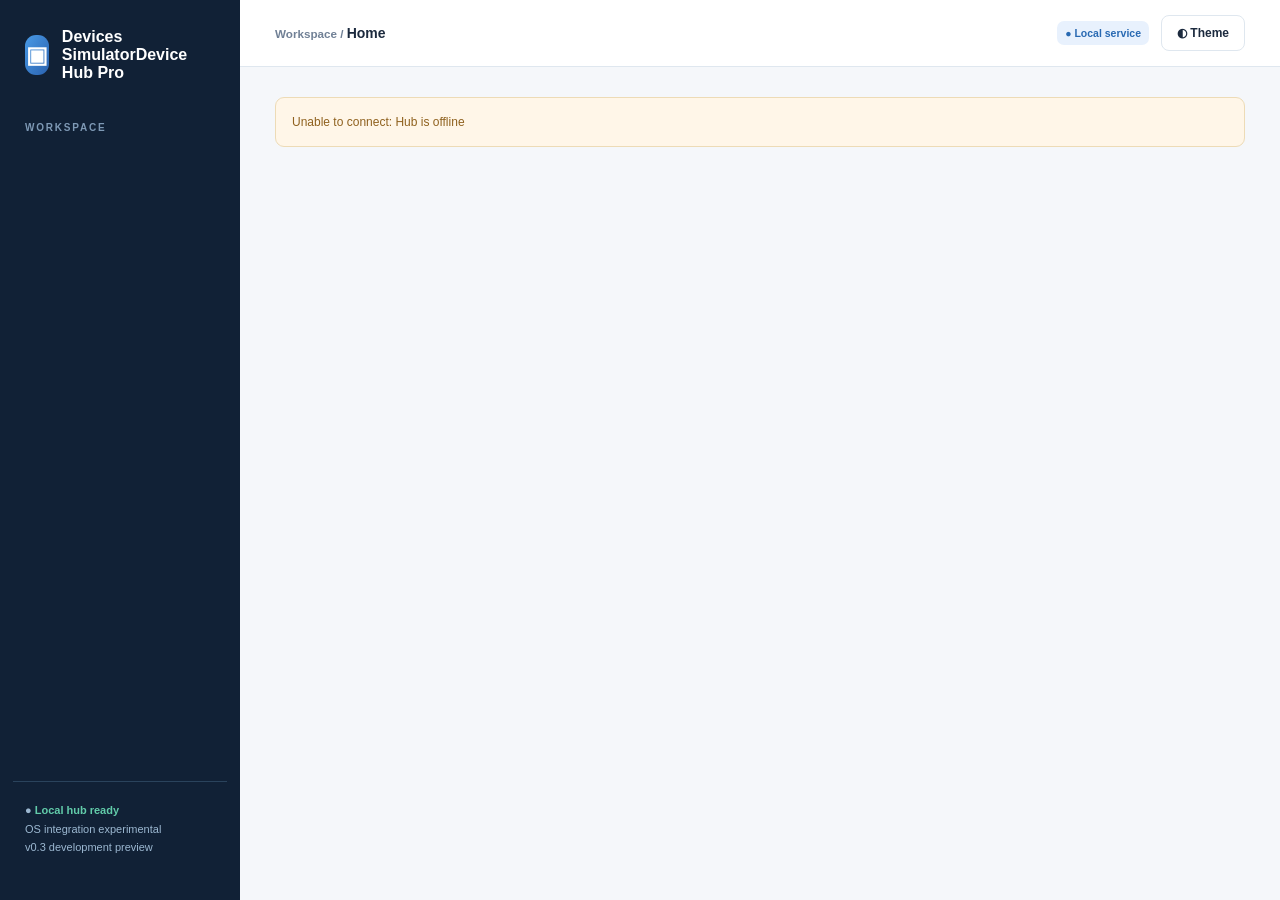
==== commit 3d780e85: "feat: explicit Start, Step, Recover and Cancel Studio debugger UI" ====
--- a/src/lulwa_virtual_printer/ui/index.html
+++ b/src/lulwa_virtual_printer/ui/index.html
@@ -37,7 +37,7 @@
 .flow-node.indigo .flow-node-icon{background:#ece7ff;color:#7157b6}.flow-node.teal .flow-node-icon{background:#dbf5ef;color:#108c77}.flow-node.purple .flow-node-icon{background:#f0e8fc;color:#7b58bb}.flow-node.green .flow-node-icon{background:#e0f6e9;color:#159666}
 .flow-grab b,.flow-grab small{display:block}.flow-grab b{font-size:11px}.flow-grab small{color:#7f90a3;font-size:9px;margin-top:4px;white-space:nowrap}.flow-drag-handle{margin-left:auto;color:#9bb3cf;font-size:19px}
 .flow-node-foot{border-top:1px solid #e1eaf4;font-size:9px;padding:8px 9px;color:#688198;overflow:hidden;text-overflow:ellipsis;white-space:nowrap}
-.flow-port{width:18px;height:18px;position:absolute;border-radius:50%;top:36px;background:#4d8bc0;border:3px solid #fff;box-shadow:0 0 0 1px #9db9d4;cursor:crosshair;z-index:5;touch-action:none;padding:0}.flow-port.in{left:-9px}.flow-port.out{right:-9px}.flow-port:hover,.flow-port:focus-visible{background:#0b9b89;outline:3px solid #b5efe6;outline-offset:2px}.flow-port.flow-branch-true{top:13px;background:#12856a;color:#fff;font-size:9px;font-weight:800;line-height:11px}.flow-port.flow-branch-false{top:59px;background:#af733d;color:#fff;font-size:9px;font-weight:800;line-height:11px}.flow-node.flow-result-inactive{border-color:#aa9b84;box-shadow:0 0 0 2px #ded6c5;opacity:.62}.flow-node.flow-result-completed{border-color:#16956d;box-shadow:0 0 0 2px #80d7bd}.flow-node.flow-result-failed{border-color:#b84148;box-shadow:0 0 0 2px #ed9da4}.flow-node.flow-result-skipped{border-color:#8798aa;opacity:.84}.flow-debug-panel{margin-top:18px;border-top:1px solid var(--line);padding-top:15px}.flow-inspection{padding:16px;border-top:1px solid var(--line)}.flow-inspection h2{font-size:14px;margin:0 0 12px}.flow-inspection .small{font-size:11px}.flow-inspection-list{display:grid;gap:6px}.flow-inspection-step{display:flex;align-items:center;gap:8px;flex-wrap:wrap;padding:8px 10px;border:1px solid var(--line);border-radius:8px;background:var(--surface)}.flow-inspection-step.active{border-color:#159d93;box-shadow:0 0 0 1px #159d93}.flow-inspection-step .btn{font-size:10px;padding:6px 9px}.flow-inspection-step strong{font-size:11px}.flow-inspection-step small{font-size:10px;color:var(--mute)}.flow-node.flow-inspection-active{outline:3px solid #12a79e;outline-offset:4px}.flow-inspection .notice{margin:10px 0}.flow-debug-panel .small{line-height:1.65}.flow-wires{overflow:visible}
+.flow-port{width:18px;height:18px;position:absolute;border-radius:50%;top:36px;background:#4d8bc0;border:3px solid #fff;box-shadow:0 0 0 1px #9db9d4;cursor:crosshair;z-index:5;touch-action:none;padding:0}.flow-port.in{left:-9px}.flow-port.out{right:-9px}.flow-port:hover,.flow-port:focus-visible{background:#0b9b89;outline:3px solid #b5efe6;outline-offset:2px}.flow-port.flow-branch-true{top:13px;background:#12856a;color:#fff;font-size:9px;font-weight:800;line-height:11px}.flow-port.flow-branch-false{top:59px;background:#af733d;color:#fff;font-size:9px;font-weight:800;line-height:11px}.flow-node.flow-result-inactive{border-color:#aa9b84;box-shadow:0 0 0 2px #ded6c5;opacity:.62}.flow-node.flow-result-completed{border-color:#16956d;box-shadow:0 0 0 2px #80d7bd}.flow-node.flow-result-failed{border-color:#b84148;box-shadow:0 0 0 2px #ed9da4}.flow-node.flow-result-skipped{border-color:#8798aa;opacity:.84}.flow-debug-panel{margin-top:18px;border-top:1px solid var(--line);padding-top:15px}.flow-inspection{padding:16px;border-top:1px solid var(--line)}.flow-inspection h2{font-size:14px;margin:0 0 12px}.flow-inspection .small{font-size:11px}.flow-inspection-list{display:grid;gap:6px}.flow-inspection-step{display:flex;align-items:center;gap:8px;flex-wrap:wrap;padding:8px 10px;border:1px solid var(--line);border-radius:8px;background:var(--surface)}.flow-inspection-step.active{border-color:#159d93;box-shadow:0 0 0 1px #159d93}.flow-inspection-step a{font-size:11px;color:var(--primary);text-decoration:underline}.flow-inspection-step small{word-break:break-word}.flow-inspection-step .btn{font-size:10px;padding:6px 9px}.flow-inspection-step strong{font-size:11px}.flow-inspection-step small{font-size:10px;color:var(--mute)}.flow-node.flow-inspection-active{outline:3px solid #12a79e;outline-offset:4px}.flow-inspection .notice{margin:10px 0}.flow-debug-panel .small{line-height:1.65}.flow-wires{overflow:visible}
 .flow-editor-footer{font-size:10px;color:var(--mute);padding:11px 16px;border-top:1px solid var(--line)}
 .flow-inspector{padding:17px;min-height:450px}.flow-inspector>h2{margin-bottom:18px}.flow-inspector-empty{font-size:11px;color:var(--mute);line-height:1.8}
 .flow-inspector-title{display:flex;gap:9px;align-items:center;margin-bottom:19px}.flow-inspector-title strong,.flow-inspector-title small{display:block}.flow-inspector-title strong{font-size:13px}.flow-inspector-title small{font-size:9px;color:var(--mute);margin-top:3px}
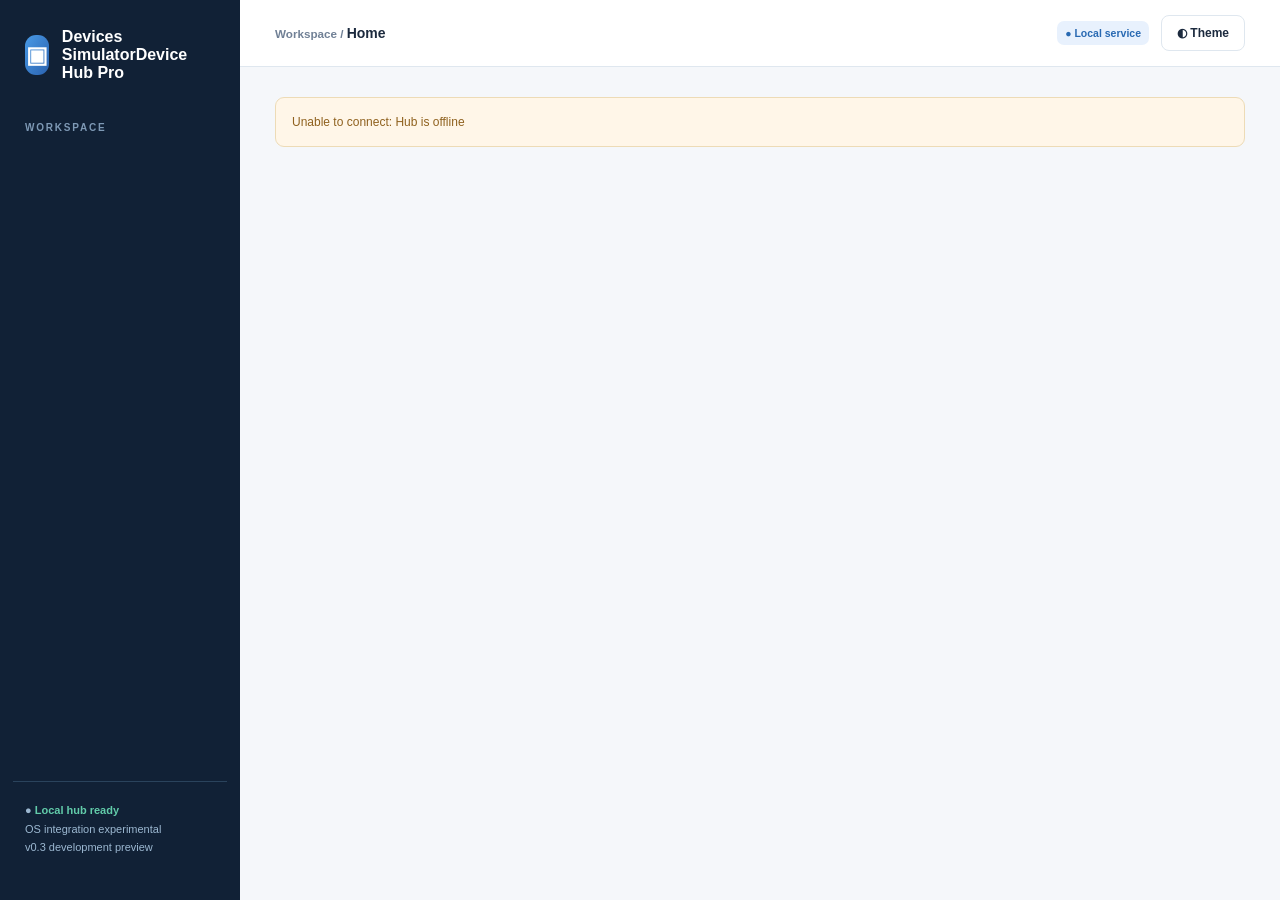
==== commit 1b30e504: "feat: diagnose queue, IPP listener and output-root mismatches before OS print tests" ====
--- a/src/lulwa_virtual_printer/ui/index.html
+++ b/src/lulwa_virtual_printer/ui/index.html
@@ -85,6 +85,7 @@
 const TOKEN="__HUB_TOKEN__",E=id=>document.getElementById(id);
 const icons={home:"⌂",devices:"▤",wizard:"⊕",jobs:"▧",gallery:"▥",diagnostics:"◉",integration:"⌘",studio:"◇",connections:"⊞",settings:"⚙",brother:"▣",zebra:"▤",scanner:"▱",barcode:"▥",receipt:"▦",serial:"⌁",scale:"⚖",network_device:"⌘",usb_device:"⊡",ble_device:"ᛒ",rfid:"◈",sensor:"◉"};
 const nav=[["home","Home"],["devices","My Devices"],["wizard","Create Device"],["jobs","Jobs & Queue"],["gallery","Output Gallery"],["diagnostics","Diagnostics"],["integration","System Integration"],["studio","Advanced Studio"],["connections","Connections"],["settings","Settings"]];
+let osReadiness={};
 let state={devices:[],jobs:[],presets:{},platform:"Unknown",output_dir:""},route="home",active="",draft={step:0,preset:"brother",name:"Brother Office Printer",tray:"tray-1",model_id:"generic-office",brand:"Generic",transport:"ipp",saved:""},detailEdit=null;
 const clean=x=>String(x??"").replace(/[&<>"']/g,c=>({"&":"&amp;","<":"&lt;",">":"&gt;",'"':"&quot;","'":"&#39;"}[c]));
 const preset=id=>state.presets[id]||{};
@@ -215,9 +216,21 @@
 '<div class="stack"><div class="card"><h2>Installation status</h2><div class="item">Device profile '+badge("Draft")+'</div><div class="item">OS registration '+regBadge(d.preset)+'</div><div class="item">PrintNode '+badge("Not tested","amber")+'</div>'+(b||z?installControls(d.preset)+button("OS Print Test","os-test:"+d.preset,"",registration(d.preset).status!=="registered"||state.platform==="Windows"):"")+button("System Integration","integration")+'</div>'+(b||z?'<div class="card"><h2>Simulation controls</h2><label class="field"><span>Printer condition</span><select id="device-fault">'+["none","offline","paper_out","jam","paused"].map(f=>'<option value="'+f+'" '+((d.fault||"none")===f?"selected":"")+'>'+f.replaceAll("_"," ")+'</option>').join("")+'</select></label>'+(b?'<label class="field"><span>Brother paper source</span><select id="device-tray">'+["tray-1","tray-2"].map(t=>'<option value="'+t+'" '+(d.tray===t?"selected":"")+'>'+t+'</option>').join("")+'</select></label>':"")+button("Save Simulation Settings","save-settings:"+d.id,"primary")+'</div>':"")+'<div class="card"><h2>Settings</h2><div class="item">Media: '+clean(d.media)+'</div><div class="item">DPI: '+clean(d.dpi||"N/A")+'</div><div class="item">Tray: '+clean(b?d.tray:"N/A")+'</div><div class="item">Last API test: '+clean(d.last_test?.status||"Not run")+'</div></div></div></div>'}
 function diagnostics(){return heading("COMMAND CENTER","Diagnostics","Monitoring the real local service, without pretending OS installation was verified.",button("Refresh","refresh"))+
 '<div class="diag"><h2 style="margin:0">Local systems health</h2><div class="diagcards">'+[['Capture engine','Available','PDF/image → JPG'],['OS print queues','Unverified','Native printer list not queried'],['Profiles',state.devices.length,'Persistent local JSON']].map(([a,b,c])=>'<div class="diagcard"><small>'+a+'</small><strong>'+b+'</strong><small>'+c+'</small></div>').join("")+'</div><div class="grid two"><div class="diagcard"><h3>Capability checks</h3>'+[['Hub API','Running'],['JPG capture','Available'],['IPP queues','Experimental'],['ZPL renderer','Partial Code128, text and boxes'],['Scanner/HID','Planned']].map(([a,b])=>'<div class="diagrow"><span>'+a+'</span><b>'+b+'</b></div>').join("")+'</div><div class="diagcard"><h3>Recent captures</h3>'+(state.jobs.length?state.jobs.slice(0,5).map(j=>'<div class="diagrow"><span>'+clean(j.title)+'</span><b>'+clean(j.status)+'</b></div>').join(""):'<p class="small">No captured jobs yet.</p>')+'</div></div></div>'}
+function osReadinessPanel(id){
+ const report=osReadiness[id];
+ if(!report)return '<p class="small mt">Check the local queue, IPP listener and output folder before sending a print job.</p>';
+ return '<div class="notice '+(report.status==="ready"?"":"warn")+' mt"><b>Print path: '+
+   clean(report.status.toUpperCase())+'</b><p class="small">Hub output: '+clean(report.hub_output_dir)+
+   '<br>IPP output: '+clean(report.ipp_output_dir||"not detected")+'</p>'+
+   report.checks.map(c=>'<div class="item">'+badge(c.ok?"PASS":"BLOCKED",c.ok?"green":"amber")+
+    '<span class="small"><b>'+clean(c.key)+'</b>: '+clean(c.detail)+
+    (c.next_step?'<br>'+clean(c.next_step):"")+'</span></div>').join("")+'</div>';
+}
 function integration(){return heading("SYSTEM INTEGRATION","OS Printer & Scanner Setup","Install real operating-system printer queues and verify registration.",button("Refresh status","refresh"))+
 '<div class="notice warn"><b>Printer installation is experimental</b>The hub can register Brother and Zebra queues, but OS print-dialog jobs must still be tested on this machine. Flatbed scanning still needs eSCL/AirScan; macOS virtual barcode HID is a separate temporary keyboard.</div>'+
-'<div class="grid two mt">'+["brother","zebra"].map(id=>'<div class="card"><div class="cardhead"><h2>'+clean(preset(id).label)+'</h2>'+regBadge(id)+'</div><p class="small">'+clean(registration(id).queue)+'</p>'+installControls(id)+button("Verify OS Print → JPG","os-test:"+id,"",registration(id).status!=="registered"||state.platform==="Windows")+'</div>').join("")+'</div>'+
+'<div class="grid two mt">'+["brother","zebra"].map(id=>'<div class="card"><div class="cardhead"><h2>'+clean(preset(id).label)+'</h2>'+regBadge(id)+'</div><p class="small">'+clean(registration(id).queue)+'</p>'+installControls(id)+button("Check print path","os-readiness:"+id)+
+ osReadinessPanel(id)+button("Verify OS Print → JPG","os-test:"+id,"",
+ registration(id).status!=="registered"||state.platform==="Windows"||osReadiness[id]?.status!=="ready")+'</div>').join("")+'</div>'+
 '<div class="card mt"><h2>Virtual Barcode Input Simulator</h2>'+hidControls()+'</div><div class="grid three mt">'+[['Local hub','Running','Local API'],['IPP endpoint',state.ipp_service_ready?"Running":"Offline",'127.0.0.1:8631'],['OS verification','Available','Queue enumeration and endpoint match']].map(([a,b,c])=>'<div class="card"><h2>'+a+'</h2>'+badge(b,b==="Running"||b==="Available"?"green":"amber")+'<p class="muted mt">'+c+'</p></div>').join("")+'</div>'+
 '<div class="card mt"><h2>Further work</h2>'+['Print one test page from the OS dialog and verify JPG capture','Brother tray selection and Zebra label media roundtrip','Advanced ZPL and Windows compatibility','Scanner eSCL / WIA support (separate device transport)','PrintNode integration'].map(x=>'<div class="item"><span class="pill amber">Test / Pending</span>'+x+'</div>').join("")+'</div>'}
 function studio(){return studioPage();}
@@ -265,6 +278,14 @@
   try{await post("/api/devices/"+id+"/settings",{fault:E("device-fault")?.value,tray:E("device-tray")?.value||"tray-1"});
     await refresh();showToast("Simulated device settings saved")}
   catch(error){showToast(error.message,true)}return;
+}
+if(k.startsWith("os-readiness:")){
+ const id=k.slice("os-readiness:".length);
+ try{const result=await post("/api/system/print-readiness",{preset:id});
+  osReadiness[id]=result.readiness;draw();
+  showToast(result.readiness.status==="ready"?"Print path is ready":"Print path needs attention",
+    result.readiness.status!=="ready")}
+ catch(error){showToast(error.message,true)}return;
 }
 if(k.startsWith("os-test:")){
   const id=k.slice("os-test:".length);
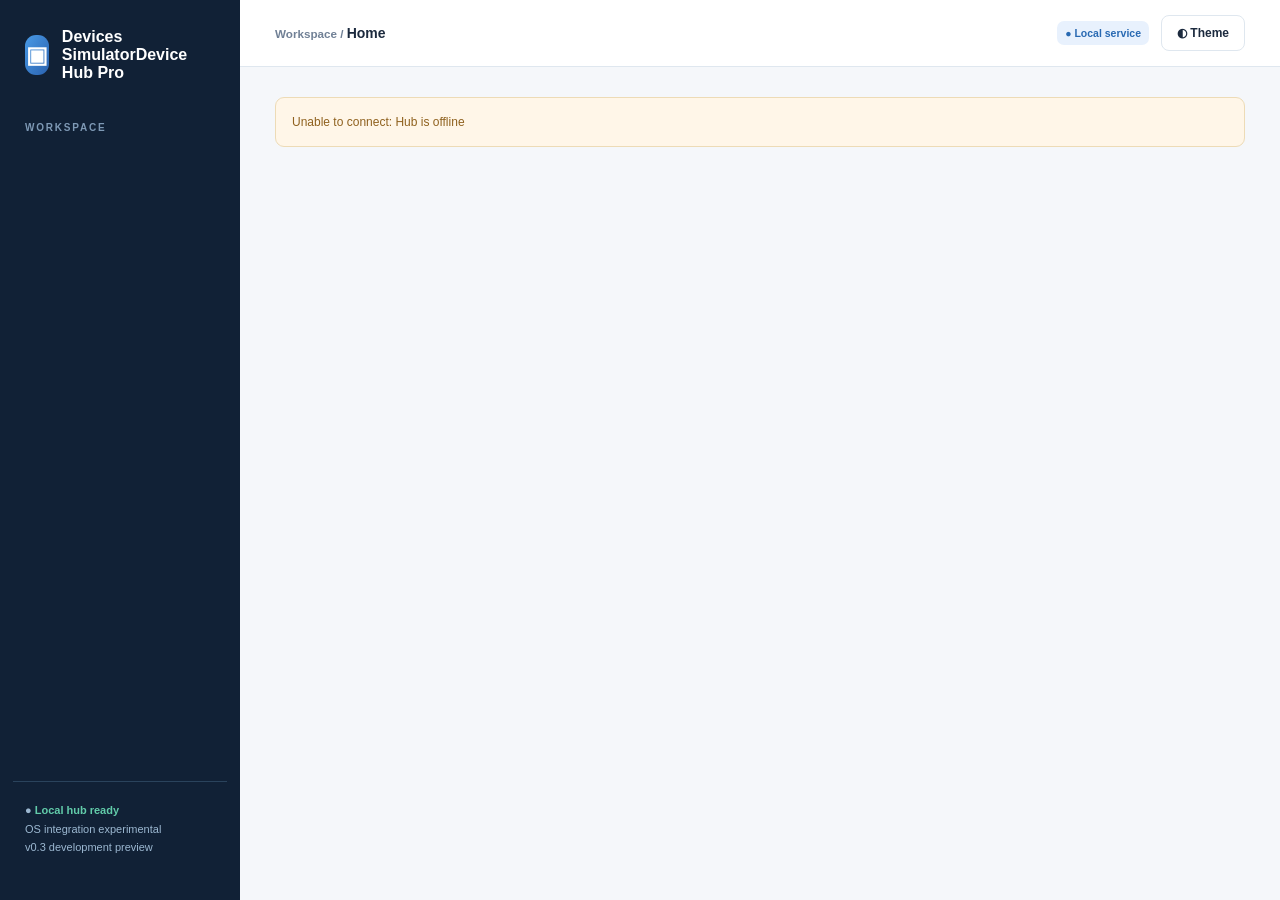
==== commit 4542925c: "feat: enable guarded Windows print test and inspect IPP port metadata without loosening queue identi" ====
--- a/src/lulwa_virtual_printer/ui/index.html
+++ b/src/lulwa_virtual_printer/ui/index.html
@@ -213,7 +213,7 @@
 '<div class="grid split"><div class="stack"><div class="card"><div class="cardhead"><h2>'+(b?"Brother Dual-Tray Configuration":z?"Zebra 4×6 Thermal Configuration":d.preset==="barcode"?"Barcode Input Simulator":"Device Profile Preview")+'</h2>'+badge(p.capability==="planned"?"Planned backend":p.capability==="preview_only"?"In-app preview":"Experimental OS integration","amber")+'</div>'+
 (b?'<div class="grid two">'+[1,2].map(i=>'<div class="tray"><b>Tray '+i+'</b><div class="art">▤</div><div class="small">Letter · '+(i===1?"Packing slips":"Invoices")+'</div>'+badge(d.tray==="tray-"+i?"Current default":"Profile available",d.tray==="tray-"+i?"green":"")+'</div>').join("")+'</div>':z?'<div class="labelart"><b>LULWA SWIM</b>SHIPPING LABEL<br><small>Illustrative preview</small><div class="barcode"></div>4 × 6 in · 203 DPI</div>':'<div class="notice warn">This category is a configuration preview only. No native OS driver is installed.</div>')+'</div>'+
 (d.preset==="barcode"?hidControls():"")+modelEditor(d)+scaleNativeControls(d)+scaleControls(d)+'<div class="card"><h2>Capture a document</h2><p class="muted">Create a test PDF or import an existing PDF/JPG/PNG. JPG output is local.</p><div class="row wrap mt">'+button("Generate Sample","test:"+d.id,"primary",!b&&!z&&d.preset!=="scanner")+(b||z||d.preset==="scanner"?'<label class="btn" style="cursor:pointer">Import Document<input style="display:none" type="file" id="file" data-device="'+clean(d.id)+'" accept=".pdf,.jpg,.jpeg,.png,.zpl"></label>':"")+'</div></div></div>'+
-'<div class="stack"><div class="card"><h2>Installation status</h2><div class="item">Device profile '+badge("Draft")+'</div><div class="item">OS registration '+regBadge(d.preset)+'</div><div class="item">PrintNode '+badge("Not tested","amber")+'</div>'+(b||z?installControls(d.preset)+button("OS Print Test","os-test:"+d.preset,"",registration(d.preset).status!=="registered"||state.platform==="Windows"):"")+button("System Integration","integration")+'</div>'+(b||z?'<div class="card"><h2>Simulation controls</h2><label class="field"><span>Printer condition</span><select id="device-fault">'+["none","offline","paper_out","jam","paused"].map(f=>'<option value="'+f+'" '+((d.fault||"none")===f?"selected":"")+'>'+f.replaceAll("_"," ")+'</option>').join("")+'</select></label>'+(b?'<label class="field"><span>Brother paper source</span><select id="device-tray">'+["tray-1","tray-2"].map(t=>'<option value="'+t+'" '+(d.tray===t?"selected":"")+'>'+t+'</option>').join("")+'</select></label>':"")+button("Save Simulation Settings","save-settings:"+d.id,"primary")+'</div>':"")+'<div class="card"><h2>Settings</h2><div class="item">Media: '+clean(d.media)+'</div><div class="item">DPI: '+clean(d.dpi||"N/A")+'</div><div class="item">Tray: '+clean(b?d.tray:"N/A")+'</div><div class="item">Last API test: '+clean(d.last_test?.status||"Not run")+'</div></div></div></div>'}
+'<div class="stack"><div class="card"><h2>Installation status</h2><div class="item">Device profile '+badge("Draft")+'</div><div class="item">OS registration '+regBadge(d.preset)+'</div><div class="item">PrintNode '+badge("Not tested","amber")+'</div>'+(b||z?installControls(d.preset)+button("OS Print Test","os-test:"+d.preset,"",registration(d.preset).status!=="registered"||osReadiness[d.preset]?.status!=="ready"):"")+button("System Integration","integration")+'</div>'+(b||z?'<div class="card"><h2>Simulation controls</h2><label class="field"><span>Printer condition</span><select id="device-fault">'+["none","offline","paper_out","jam","paused"].map(f=>'<option value="'+f+'" '+((d.fault||"none")===f?"selected":"")+'>'+f.replaceAll("_"," ")+'</option>').join("")+'</select></label>'+(b?'<label class="field"><span>Brother paper source</span><select id="device-tray">'+["tray-1","tray-2"].map(t=>'<option value="'+t+'" '+(d.tray===t?"selected":"")+'>'+t+'</option>').join("")+'</select></label>':"")+button("Save Simulation Settings","save-settings:"+d.id,"primary")+'</div>':"")+'<div class="card"><h2>Settings</h2><div class="item">Media: '+clean(d.media)+'</div><div class="item">DPI: '+clean(d.dpi||"N/A")+'</div><div class="item">Tray: '+clean(b?d.tray:"N/A")+'</div><div class="item">Last API test: '+clean(d.last_test?.status||"Not run")+'</div></div></div></div>'}
 function diagnostics(){return heading("COMMAND CENTER","Diagnostics","Monitoring the real local service, without pretending OS installation was verified.",button("Refresh","refresh"))+
 '<div class="diag"><h2 style="margin:0">Local systems health</h2><div class="diagcards">'+[['Capture engine','Available','PDF/image → JPG'],['OS print queues','Unverified','Native printer list not queried'],['Profiles',state.devices.length,'Persistent local JSON']].map(([a,b,c])=>'<div class="diagcard"><small>'+a+'</small><strong>'+b+'</strong><small>'+c+'</small></div>').join("")+'</div><div class="grid two"><div class="diagcard"><h3>Capability checks</h3>'+[['Hub API','Running'],['JPG capture','Available'],['IPP queues','Experimental'],['ZPL renderer','Partial Code128, text and boxes'],['Scanner/HID','Planned']].map(([a,b])=>'<div class="diagrow"><span>'+a+'</span><b>'+b+'</b></div>').join("")+'</div><div class="diagcard"><h3>Recent captures</h3>'+(state.jobs.length?state.jobs.slice(0,5).map(j=>'<div class="diagrow"><span>'+clean(j.title)+'</span><b>'+clean(j.status)+'</b></div>').join(""):'<p class="small">No captured jobs yet.</p>')+'</div></div></div>'}
 function osReadinessPanel(id){
@@ -230,7 +230,7 @@
 '<div class="notice warn"><b>Printer installation is experimental</b>The hub can register Brother and Zebra queues, but OS print-dialog jobs must still be tested on this machine. Flatbed scanning still needs eSCL/AirScan; macOS virtual barcode HID is a separate temporary keyboard.</div>'+
 '<div class="grid two mt">'+["brother","zebra"].map(id=>'<div class="card"><div class="cardhead"><h2>'+clean(preset(id).label)+'</h2>'+regBadge(id)+'</div><p class="small">'+clean(registration(id).queue)+'</p>'+installControls(id)+button("Check print path","os-readiness:"+id)+
  osReadinessPanel(id)+button("Verify OS Print → JPG","os-test:"+id,"",
- registration(id).status!=="registered"||state.platform==="Windows"||osReadiness[id]?.status!=="ready")+'</div>').join("")+'</div>'+
+ registration(id).status!=="registered"||osReadiness[id]?.status!=="ready")+'</div>').join("")+'</div>'+
 '<div class="card mt"><h2>Virtual Barcode Input Simulator</h2>'+hidControls()+'</div><div class="grid three mt">'+[['Local hub','Running','Local API'],['IPP endpoint',state.ipp_service_ready?"Running":"Offline",'127.0.0.1:8631'],['OS verification','Available','Queue enumeration and endpoint match']].map(([a,b,c])=>'<div class="card"><h2>'+a+'</h2>'+badge(b,b==="Running"||b==="Available"?"green":"amber")+'<p class="muted mt">'+c+'</p></div>').join("")+'</div>'+
 '<div class="card mt"><h2>Further work</h2>'+['Print one test page from the OS dialog and verify JPG capture','Brother tray selection and Zebra label media roundtrip','Advanced ZPL and Windows compatibility','Scanner eSCL / WIA support (separate device transport)','PrintNode integration'].map(x=>'<div class="item"><span class="pill amber">Test / Pending</span>'+x+'</div>').join("")+'</div>'}
 function studio(){return studioPage();}
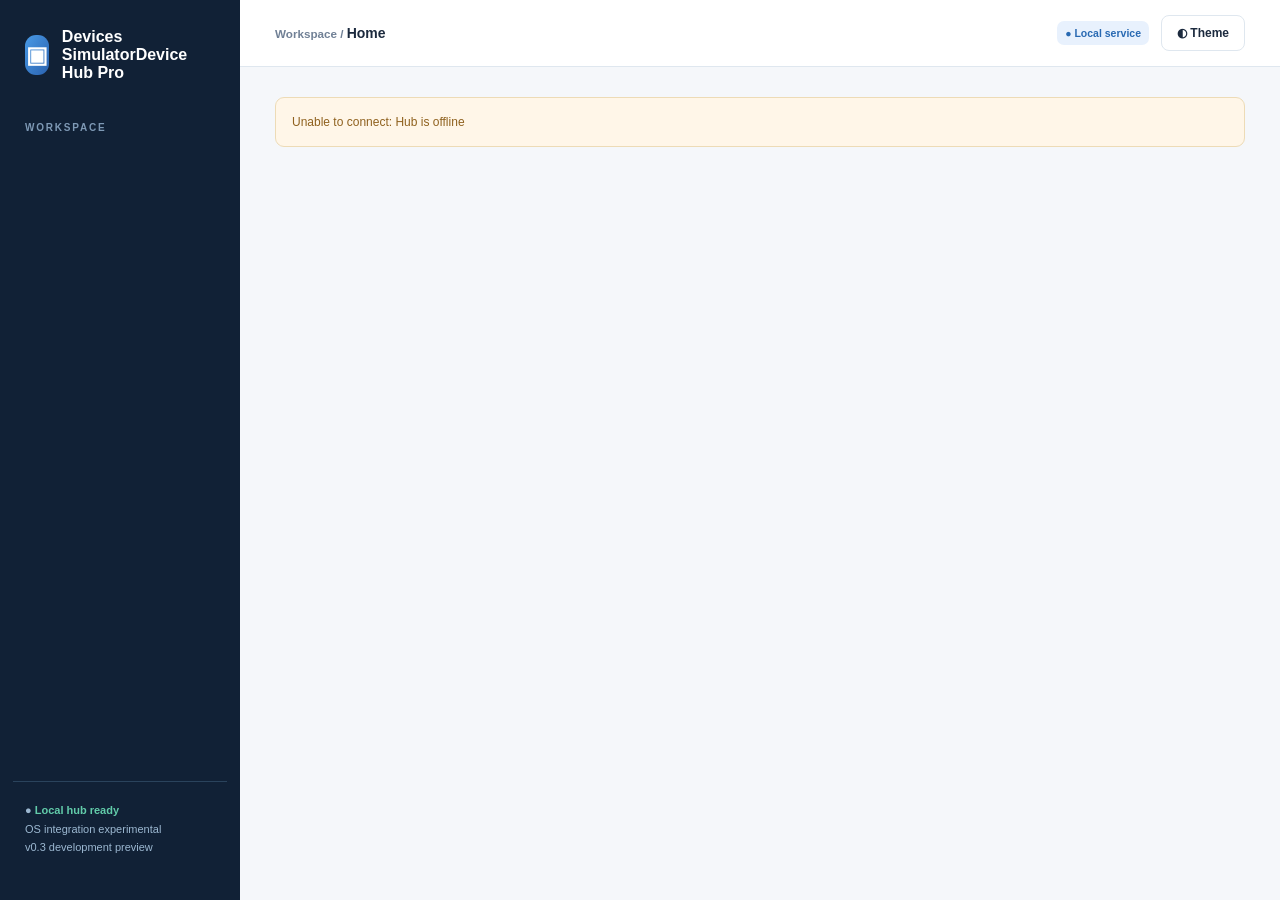
==== commit 6ea692df: "feat: authenticated dry-run and confirmed capture retention controls in Settings" ====
--- a/src/lulwa_virtual_printer/ui/index.html
+++ b/src/lulwa_virtual_printer/ui/index.html
@@ -86,6 +86,7 @@
 const icons={home:"⌂",devices:"▤",wizard:"⊕",jobs:"▧",gallery:"▥",diagnostics:"◉",integration:"⌘",studio:"◇",connections:"⊞",settings:"⚙",brother:"▣",zebra:"▤",scanner:"▱",barcode:"▥",receipt:"▦",serial:"⌁",scale:"⚖",network_device:"⌘",usb_device:"⊡",ble_device:"ᛒ",rfid:"◈",sensor:"◉"};
 const nav=[["home","Home"],["devices","My Devices"],["wizard","Create Device"],["jobs","Jobs & Queue"],["gallery","Output Gallery"],["diagnostics","Diagnostics"],["integration","System Integration"],["studio","Advanced Studio"],["connections","Connections"],["settings","Settings"]];
 let osReadiness={};
+let retentionDays=90,retentionState=null;
 let state={devices:[],jobs:[],presets:{},platform:"Unknown",output_dir:""},route="home",active="",draft={step:0,preset:"brother",name:"Brother Office Printer",tray:"tray-1",model_id:"generic-office",brand:"Generic",transport:"ipp",saved:""},detailEdit=null;
 const clean=x=>String(x??"").replace(/[&<>"']/g,c=>({"&":"&amp;","<":"&lt;",">":"&gt;",'"':"&quot;","'":"&#39;"}[c]));
 const preset=id=>state.presets[id]||{};
@@ -234,7 +235,24 @@
 '<div class="card mt"><h2>Virtual Barcode Input Simulator</h2>'+hidControls()+'</div><div class="grid three mt">'+[['Local hub','Running','Local API'],['IPP endpoint',state.ipp_service_ready?"Running":"Offline",'127.0.0.1:8631'],['OS verification','Available','Queue enumeration and endpoint match']].map(([a,b,c])=>'<div class="card"><h2>'+a+'</h2>'+badge(b,b==="Running"||b==="Available"?"green":"amber")+'<p class="muted mt">'+c+'</p></div>').join("")+'</div>'+
 '<div class="card mt"><h2>Further work</h2>'+['Print one test page from the OS dialog and verify JPG capture','Brother tray selection and Zebra label media roundtrip','Advanced ZPL and Windows compatibility','Scanner eSCL / WIA support (separate device transport)','PrintNode integration'].map(x=>'<div class="item"><span class="pill amber">Test / Pending</span>'+x+'</div>').join("")+'</div>'}
 function studio(){return studioPage();}
-function settings(){return heading("HUB PREFERENCES","Settings","Local output, appearance, and privacy options.")+'<div class="grid two"><div class="card"><h2>Appearance</h2><p class="muted">Change theme without changing system preferences.</p><div class="row mt">'+button("Light","light")+button("Dark","dark")+'</div></div><div class="card"><h2>Output folder</h2><p class="small">'+clean(state.output_dir)+'</p><p class="muted">Set a different root using lulwa-hub --output PATH.</p></div><div class="card"><h2>Privacy</h2><p class="muted">Captures stay local. Customer addresses and labels may contain sensitive information.</p></div><div class="card"><h2>Scope</h2><p class="muted">Native installer, background service and scanner OS support remain planned.</p></div></div>'}
+function retentionPanel(){
+ const preview=retentionState;
+ return '<div class="card mt"><div class="cardhead"><div><h2>Capture retention</h2>'+
+ '<p class="small">Delete old local print documents and JPGs only after reviewing a dry-run. No scheduled deletion.</p></div>'+
+ badge("Manual only","amber")+'</div>'+
+ '<label class="field"><span>Keep captured jobs for at least</span><select id="retention-days">'+
+ [30,90,180,365].map(n=>'<option value="'+n+'" '+(retentionDays===n?'selected':'')+'>'+n+' days</option>').join('')+
+ '</select></label><div class="row wrap mt">'+button("Preview eligible captures","retention-preview","primary")+
+ (preview&&preview.batch_jobs?button("Delete reviewed batch","retention-cleanup","danger"): "")+'</div>'+
+ (preview?'<div class="notice warn mt"><b>Read-only preview · '+clean(preview.batch_jobs)+
+ ' jobs in next batch</b><p>'+clean(preview.eligible_jobs)+' eligible jobs · '+
+ clean((preview.batch_bytes/1024/1024).toFixed(2))+' MiB in preview batch. '+
+ (preview.more_remaining?'Up to 100 jobs at a time; more batches remain.':'No additional batches after this one.')+
+ '</p><p class="small">Deletion removes both original print documents and generated JPGs. Existing Studio history entries may retain broken links; no undo is available.</p></div>':
+ '<p class="small mt">Preview does not read or delete print contents. Jobs with invalid metadata or symlinked paths are excluded.</p>')+
+ '</div>';
+}
+function settings(){return heading("HUB PREFERENCES","Settings","Local output, appearance, and privacy options.")+'<div class="grid two"><div class="card"><h2>Appearance</h2><p class="muted">Change theme without changing system preferences.</p><div class="row mt">'+button("Light","light")+button("Dark","dark")+'</div></div><div class="card"><h2>Output folder</h2><p class="small">'+clean(state.output_dir)+'</p><p class="muted">Set a different root using lulwa-hub --output PATH.</p></div><div class="card"><h2>Privacy</h2><p class="muted">Captures stay local. Customer addresses and labels may contain sensitive information.</p></div><div class="card"><h2>Scope</h2><p class="muted">Native installer, background service and scanner OS support remain planned.</p></div></div>'+retentionPanel()}
 function draw(){E("sidebar").innerHTML=nav.map(([k,n])=>'<button class="nav '+((route==="detail"?"devices":route)===k?"active":"")+'" data-nav="'+k+'"><i>'+icons[k]+'</i><span class="txt">'+n+'</span></button>').join("");E("breadcrumb").textContent=route==="detail"?"Device Detail":nav.find(([k])=>k===route)?.[1]||"Home";const pages={home,devices,wizard,jobs,gallery,detail,diagnostics,integration,studio,connections,settings};E("page").innerHTML=(pages[route]||home)()}
 async function test(id,file){try{showToast("Rendering sample locally…");let payload={};if(file){if(file.size>25*1024*1024)throw Error("File must be under 25 MB");if(!/\.(pdf|png|jpe?g|zpl)$/i.test(file.name))throw Error("Use PDF, PNG, JPG or ZPL");const bytes=new Uint8Array(await file.arrayBuffer());let b="";for(let i=0;i<bytes.length;i+=8192)b+=String.fromCharCode(...bytes.subarray(i,i+8192));payload={file_base64:btoa(b),title:file.name.slice(0,80)}}const result=await post("/api/devices/"+id+"/test",payload);await refresh();showToast(result.job.status==="rendered"?"Saved "+result.job.images.length+" JPG page(s) · local capture":"Simulated printer error: "+result.job.error,result.job.status!=="rendered");goto(result.job.status==="rendered"?"gallery":"jobs")}catch(e){showToast(e.message,true)}}
 async function save(){try{draft.name=(E("device-name")?.value??draft.name).trim();draft.tray=E("tray")?.value||draft.tray;if(!draft.name)throw Error("Device name is required");if(draft.saved){goto("detail",draft.saved);return}const result=await post("/api/devices",{preset:draft.preset,name:draft.name,tray:draft.tray,model_id:draft.model_id,transport:draft.transport});draft.saved=result.device.id;await refresh();showToast("Profile saved · no OS queue installed");if(draft.step<5){draft.step=5;draw()}else goto("detail",draft.saved)}catch(e){showToast(e.message,true)}}
@@ -245,7 +263,24 @@
 if(k==="wizard")return begin();if(nav.some(([id])=>id===k))return goto(k);
 if(k==="next"){if(draft.step===1){if(!catalogModel(draft.model_id)){showToast("Choose a valid model",true);return}}if(draft.step===2){draft.name=E("device-name")?.value.trim()||"";draft.tray=E("tray")?.value||draft.tray;if(!draft.name){showToast("Device name required",true);return}}draft.step=Math.min(5,draft.step+1);return draw()}
 if(k==="back"){draft.step=Math.max(0,draft.step-1);return draw()}
-if(k==="save")return save();if(k==="refresh")return refresh().then(()=>showToast("Hub refreshed"));
+if(k==="save")return save();if(k==="retention-preview"){
+ const chosen=Number(E("retention-days")?.value||retentionDays);
+ try{const report=await post("/api/system/retention/preview",{days:chosen});
+   retentionDays=chosen;retentionState=report.preview;draw();
+   showToast(retentionState.batch_jobs+" eligible local capture(s); nothing deleted")}
+ catch(error){showToast(error.message,true)}return;
+}
+if(k==="retention-cleanup"){
+ if(!retentionState)return showToast("Preview captures first",true);
+ if(!confirm("Permanently delete "+retentionState.batch_jobs+
+   " older captured job folders (including originals and JPGs)? This cannot be undone."))return;
+ try{const out=await post("/api/system/retention/cleanup",{
+   days:retentionState.days,fingerprint:retentionState.fingerprint,confirm:true});
+   retentionState=null;await refresh();
+   showToast("Deleted "+out.cleanup.deleted_jobs+" reviewed local capture job(s)")}
+ catch(error){retentionState=null;draw();showToast(error.message,true)}return;
+}
+if(k==="refresh")return refresh().then(()=>showToast("Hub refreshed"));
 if(k==="hid-start"||k==="hid-stop"||k==="hid-scan"){
   if(k==="hid-start"&&!confirm("Enable barcode keyboard simulation? It types into the focused app and requires macOS Accessibility permission."))return;
   if(k==="hid-scan"&&!confirm("Send barcode to the focused application after 3 seconds?"))return;
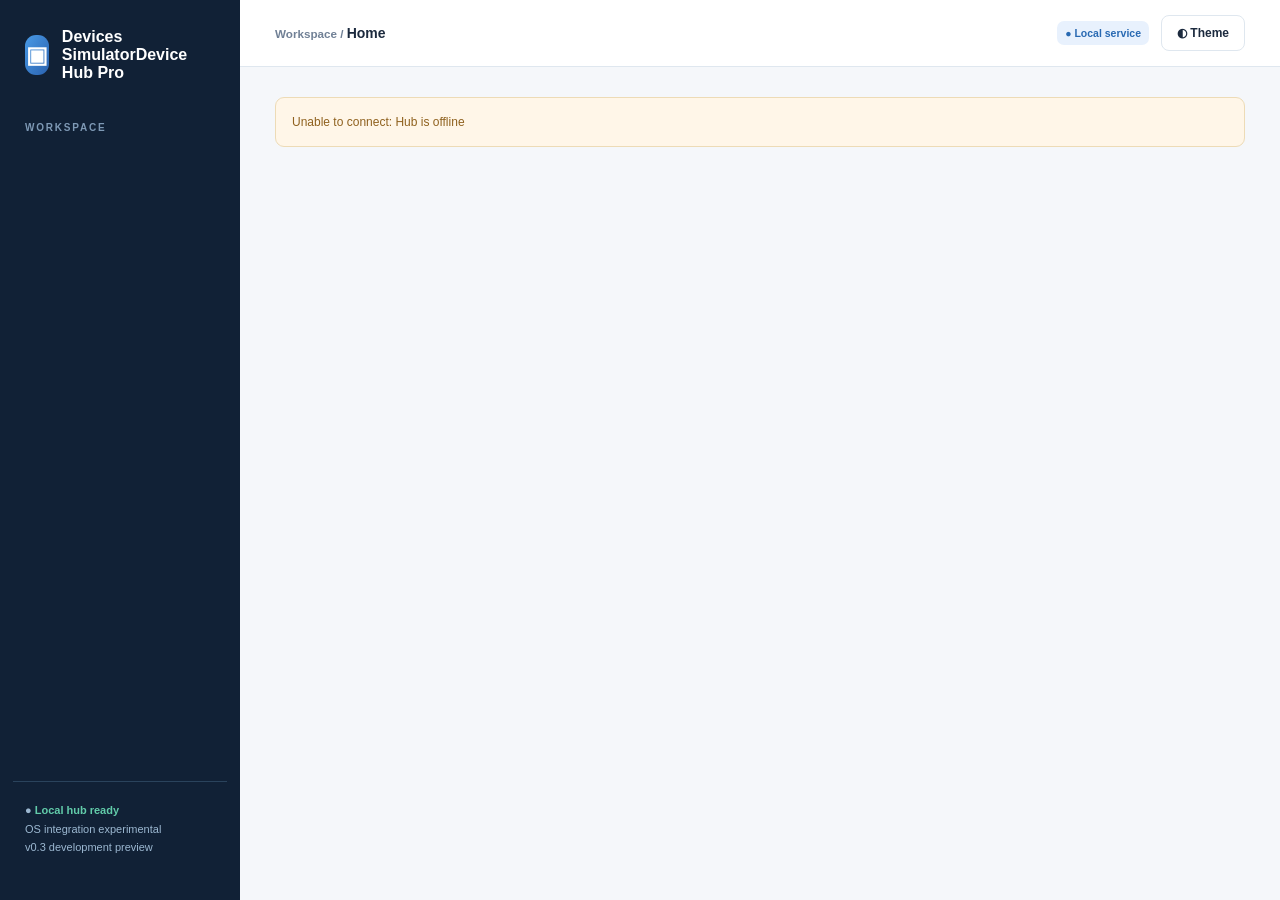
==== commit ca06bb22: "ui: enable real ESC/POS sample and binary import on receipt device detail" ====
--- a/src/lulwa_virtual_printer/ui/index.html
+++ b/src/lulwa_virtual_printer/ui/index.html
@@ -210,10 +210,10 @@
     (h.last_error?'<p class="small mt">Last error: '+clean(h.last_error)+'</p>':"")+'</div>';
 }
 
-function detail(){const d=state.devices.find(x=>x.id===active);if(!d)return devices();const p=preset(d.preset),b=d.preset==="brother",z=d.preset==="zebra";return heading("DEVICE MANAGEMENT",d.name,p.label+" · "+p.media,button("Run sample","test:"+d.id,"primary",!b&&!z&&d.preset!=="scanner")+button("Delete profile","remove:"+d.id,"danger"))+
-'<div class="grid split"><div class="stack"><div class="card"><div class="cardhead"><h2>'+(b?"Brother Dual-Tray Configuration":z?"Zebra 4×6 Thermal Configuration":d.preset==="barcode"?"Barcode Input Simulator":"Device Profile Preview")+'</h2>'+badge(p.capability==="planned"?"Planned backend":p.capability==="preview_only"?"In-app preview":"Experimental OS integration","amber")+'</div>'+
-(b?'<div class="grid two">'+[1,2].map(i=>'<div class="tray"><b>Tray '+i+'</b><div class="art">▤</div><div class="small">Letter · '+(i===1?"Packing slips":"Invoices")+'</div>'+badge(d.tray==="tray-"+i?"Current default":"Profile available",d.tray==="tray-"+i?"green":"")+'</div>').join("")+'</div>':z?'<div class="labelart"><b>LULWA SWIM</b>SHIPPING LABEL<br><small>Illustrative preview</small><div class="barcode"></div>4 × 6 in · 203 DPI</div>':'<div class="notice warn">This category is a configuration preview only. No native OS driver is installed.</div>')+'</div>'+
-(d.preset==="barcode"?hidControls():"")+modelEditor(d)+scaleNativeControls(d)+scaleControls(d)+'<div class="card"><h2>Capture a document</h2><p class="muted">Create a test PDF or import an existing PDF/JPG/PNG. JPG output is local.</p><div class="row wrap mt">'+button("Generate Sample","test:"+d.id,"primary",!b&&!z&&d.preset!=="scanner")+(b||z||d.preset==="scanner"?'<label class="btn" style="cursor:pointer">Import Document<input style="display:none" type="file" id="file" data-device="'+clean(d.id)+'" accept=".pdf,.jpg,.jpeg,.png,.zpl"></label>':"")+'</div></div></div>'+
+function detail(){const d=state.devices.find(x=>x.id===active);if(!d)return devices();const p=preset(d.preset),b=d.preset==="brother",z=d.preset==="zebra";return heading("DEVICE MANAGEMENT",d.name,p.label+" · "+p.media,button("Run sample","test:"+d.id,"primary",!b&&!z&&d.preset!=="scanner"&&d.preset!=="receipt")+button("Delete profile","remove:"+d.id,"danger"))+
+'<div class="grid split"><div class="stack"><div class="card"><div class="cardhead"><h2>'+(b?"Brother Dual-Tray Configuration":z?"Zebra 4×6 Thermal Configuration":d.preset==="barcode"?"Barcode Input Simulator":d.preset==="receipt"?"Receipt / ESC-POS Fixture":"Device Profile Preview")+'</h2>'+badge(p.capability==="planned"?"Planned backend":(p.capability==="preview_only"||p.capability==="in_app")?"In-app preview":"Experimental OS integration","amber")+'</div>'+
+(b?'<div class="grid two">'+[1,2].map(i=>'<div class="tray"><b>Tray '+i+'</b><div class="art">▤</div><div class="small">Letter · '+(i===1?"Packing slips":"Invoices")+'</div>'+badge(d.tray==="tray-"+i?"Current default":"Profile available",d.tray==="tray-"+i?"green":"")+'</div>').join("")+'</div>':z?'<div class="labelart"><b>LULWA SWIM</b>SHIPPING LABEL<br><small>Illustrative preview</small><div class="barcode"></div>4 × 6 in · 203 DPI</div>':(d.preset==="receipt"?'<div class="notice">Local 80mm ESC/POS fixture: generate a real JPG preview. Not an installed OS printer.</div>':'<div class="notice warn">This category is a configuration preview only. No native OS driver is installed.</div>'))+'</div>'+
+(d.preset==="barcode"?hidControls():"")+modelEditor(d)+scaleNativeControls(d)+scaleControls(d)+'<div class="card"><h2>Capture a document</h2><p class="muted">Create a test receipt or import PDF/JPG/PNG/ZPL/ESC-POS. JPG output stays local.</p><div class="row wrap mt">'+button("Generate Sample","test:"+d.id,"primary",!b&&!z&&d.preset!=="scanner"&&d.preset!=="receipt")+(b||z||d.preset==="scanner"||d.preset==="receipt"?'<label class="btn" style="cursor:pointer">Import Document<input style="display:none" type="file" id="file" data-device="'+clean(d.id)+'" accept=".pdf,.jpg,.jpeg,.png,.zpl,.escpos,.bin"></label>':"")+'</div></div></div>'+
 '<div class="stack"><div class="card"><h2>Installation status</h2><div class="item">Device profile '+badge("Draft")+'</div><div class="item">OS registration '+regBadge(d.preset)+'</div><div class="item">PrintNode '+badge("Not tested","amber")+'</div>'+(b||z?installControls(d.preset)+button("OS Print Test","os-test:"+d.preset,"",registration(d.preset).status!=="registered"||osReadiness[d.preset]?.status!=="ready"):"")+button("System Integration","integration")+'</div>'+(b||z?'<div class="card"><h2>Simulation controls</h2><label class="field"><span>Printer condition</span><select id="device-fault">'+["none","offline","paper_out","jam","paused"].map(f=>'<option value="'+f+'" '+((d.fault||"none")===f?"selected":"")+'>'+f.replaceAll("_"," ")+'</option>').join("")+'</select></label>'+(b?'<label class="field"><span>Brother paper source</span><select id="device-tray">'+["tray-1","tray-2"].map(t=>'<option value="'+t+'" '+(d.tray===t?"selected":"")+'>'+t+'</option>').join("")+'</select></label>':"")+button("Save Simulation Settings","save-settings:"+d.id,"primary")+'</div>':"")+'<div class="card"><h2>Settings</h2><div class="item">Media: '+clean(d.media)+'</div><div class="item">DPI: '+clean(d.dpi||"N/A")+'</div><div class="item">Tray: '+clean(b?d.tray:"N/A")+'</div><div class="item">Last API test: '+clean(d.last_test?.status||"Not run")+'</div></div></div></div>'}
 function diagnostics(){return heading("COMMAND CENTER","Diagnostics","Monitoring the real local service, without pretending OS installation was verified.",button("Refresh","refresh"))+
 '<div class="diag"><h2 style="margin:0">Local systems health</h2><div class="diagcards">'+[['Capture engine','Available','PDF/image → JPG'],['OS print queues','Unverified','Native printer list not queried'],['Profiles',state.devices.length,'Persistent local JSON']].map(([a,b,c])=>'<div class="diagcard"><small>'+a+'</small><strong>'+b+'</strong><small>'+c+'</small></div>').join("")+'</div><div class="grid two"><div class="diagcard"><h3>Capability checks</h3>'+[['Hub API','Running'],['JPG capture','Available'],['IPP queues','Experimental'],['ZPL renderer','Partial Code128, text and boxes'],['Scanner/HID','Planned']].map(([a,b])=>'<div class="diagrow"><span>'+a+'</span><b>'+b+'</b></div>').join("")+'</div><div class="diagcard"><h3>Recent captures</h3>'+(state.jobs.length?state.jobs.slice(0,5).map(j=>'<div class="diagrow"><span>'+clean(j.title)+'</span><b>'+clean(j.status)+'</b></div>').join(""):'<p class="small">No captured jobs yet.</p>')+'</div></div></div>'}
@@ -254,7 +254,7 @@
 }
 function settings(){return heading("HUB PREFERENCES","Settings","Local output, appearance, and privacy options.")+'<div class="grid two"><div class="card"><h2>Appearance</h2><p class="muted">Change theme without changing system preferences.</p><div class="row mt">'+button("Light","light")+button("Dark","dark")+'</div></div><div class="card"><h2>Output folder</h2><p class="small">'+clean(state.output_dir)+'</p><p class="muted">Set a different root using lulwa-hub --output PATH.</p></div><div class="card"><h2>Privacy</h2><p class="muted">Captures stay local. Customer addresses and labels may contain sensitive information.</p></div><div class="card"><h2>Scope</h2><p class="muted">Native installer, background service and scanner OS support remain planned.</p></div></div>'+retentionPanel()}
 function draw(){E("sidebar").innerHTML=nav.map(([k,n])=>'<button class="nav '+((route==="detail"?"devices":route)===k?"active":"")+'" data-nav="'+k+'"><i>'+icons[k]+'</i><span class="txt">'+n+'</span></button>').join("");E("breadcrumb").textContent=route==="detail"?"Device Detail":nav.find(([k])=>k===route)?.[1]||"Home";const pages={home,devices,wizard,jobs,gallery,detail,diagnostics,integration,studio,connections,settings};E("page").innerHTML=(pages[route]||home)()}
-async function test(id,file){try{showToast("Rendering sample locally…");let payload={};if(file){if(file.size>25*1024*1024)throw Error("File must be under 25 MB");if(!/\.(pdf|png|jpe?g|zpl)$/i.test(file.name))throw Error("Use PDF, PNG, JPG or ZPL");const bytes=new Uint8Array(await file.arrayBuffer());let b="";for(let i=0;i<bytes.length;i+=8192)b+=String.fromCharCode(...bytes.subarray(i,i+8192));payload={file_base64:btoa(b),title:file.name.slice(0,80)}}const result=await post("/api/devices/"+id+"/test",payload);await refresh();showToast(result.job.status==="rendered"?"Saved "+result.job.images.length+" JPG page(s) · local capture":"Simulated printer error: "+result.job.error,result.job.status!=="rendered");goto(result.job.status==="rendered"?"gallery":"jobs")}catch(e){showToast(e.message,true)}}
+async function test(id,file){try{showToast("Rendering sample locally…");let payload={};if(file){if(file.size>25*1024*1024)throw Error("File must be under 25 MB");if(!/\.(pdf|png|jpe?g|zpl|escpos|bin)$/i.test(file.name))throw Error("Use PDF, PNG, JPG or ZPL");const bytes=new Uint8Array(await file.arrayBuffer());let b="";for(let i=0;i<bytes.length;i+=8192)b+=String.fromCharCode(...bytes.subarray(i,i+8192));payload={file_base64:btoa(b),title:file.name.slice(0,80)}}const result=await post("/api/devices/"+id+"/test",payload);await refresh();showToast(result.job.status==="rendered"?"Saved "+result.job.images.length+" JPG page(s) · local capture":"Simulated printer error: "+result.job.error,result.job.status!=="rendered");goto(result.job.status==="rendered"?"gallery":"jobs")}catch(e){showToast(e.message,true)}}
 async function save(){try{draft.name=(E("device-name")?.value??draft.name).trim();draft.tray=E("tray")?.value||draft.tray;if(!draft.name)throw Error("Device name is required");if(draft.saved){goto("detail",draft.saved);return}const result=await post("/api/devices",{preset:draft.preset,name:draft.name,tray:draft.tray,model_id:draft.model_id,transport:draft.transport});draft.saved=result.device.id;await refresh();showToast("Profile saved · no OS queue installed");if(draft.step<5){draft.step=5;draw()}else goto("detail",draft.saved)}catch(e){showToast(e.message,true)}}
 document.addEventListener("click",async event=>{
 const n=event.target.closest("[data-nav]");if(n){n.dataset.nav==="wizard"?begin():goto(n.dataset.nav);return}
